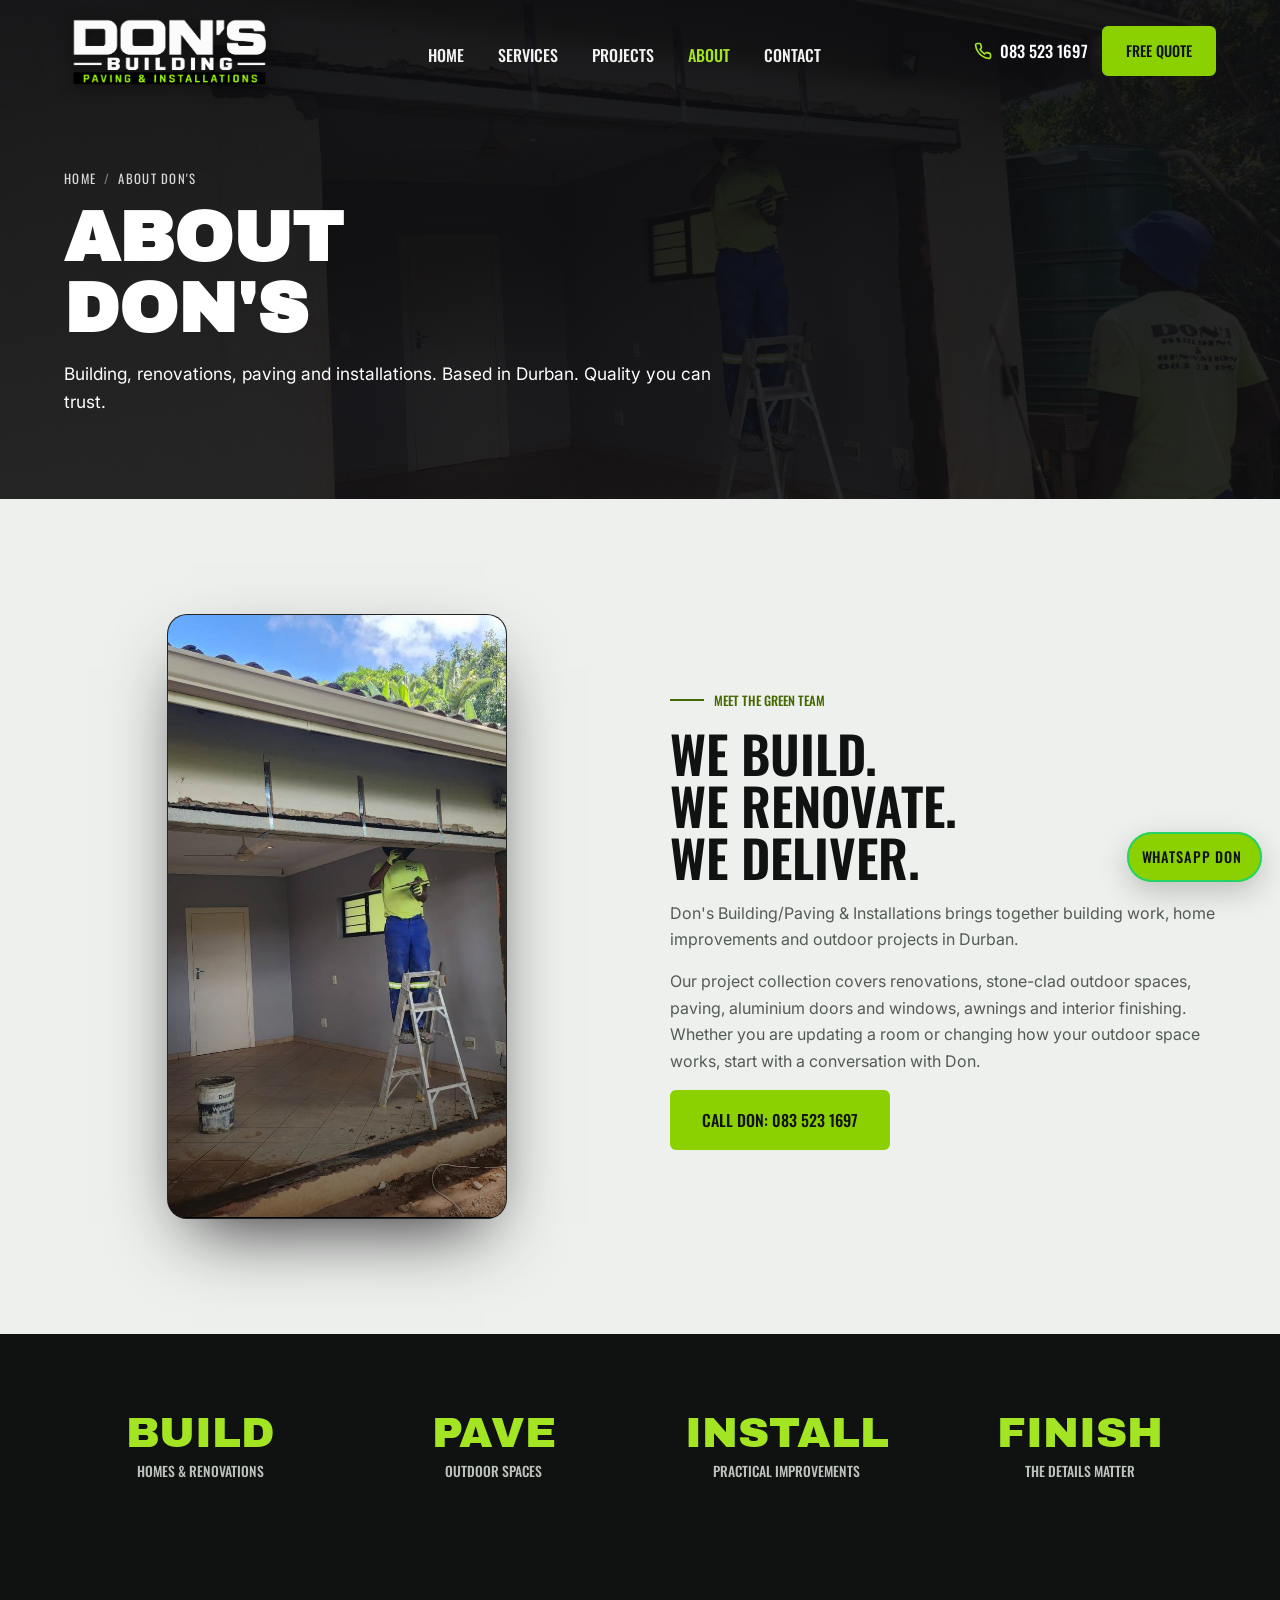
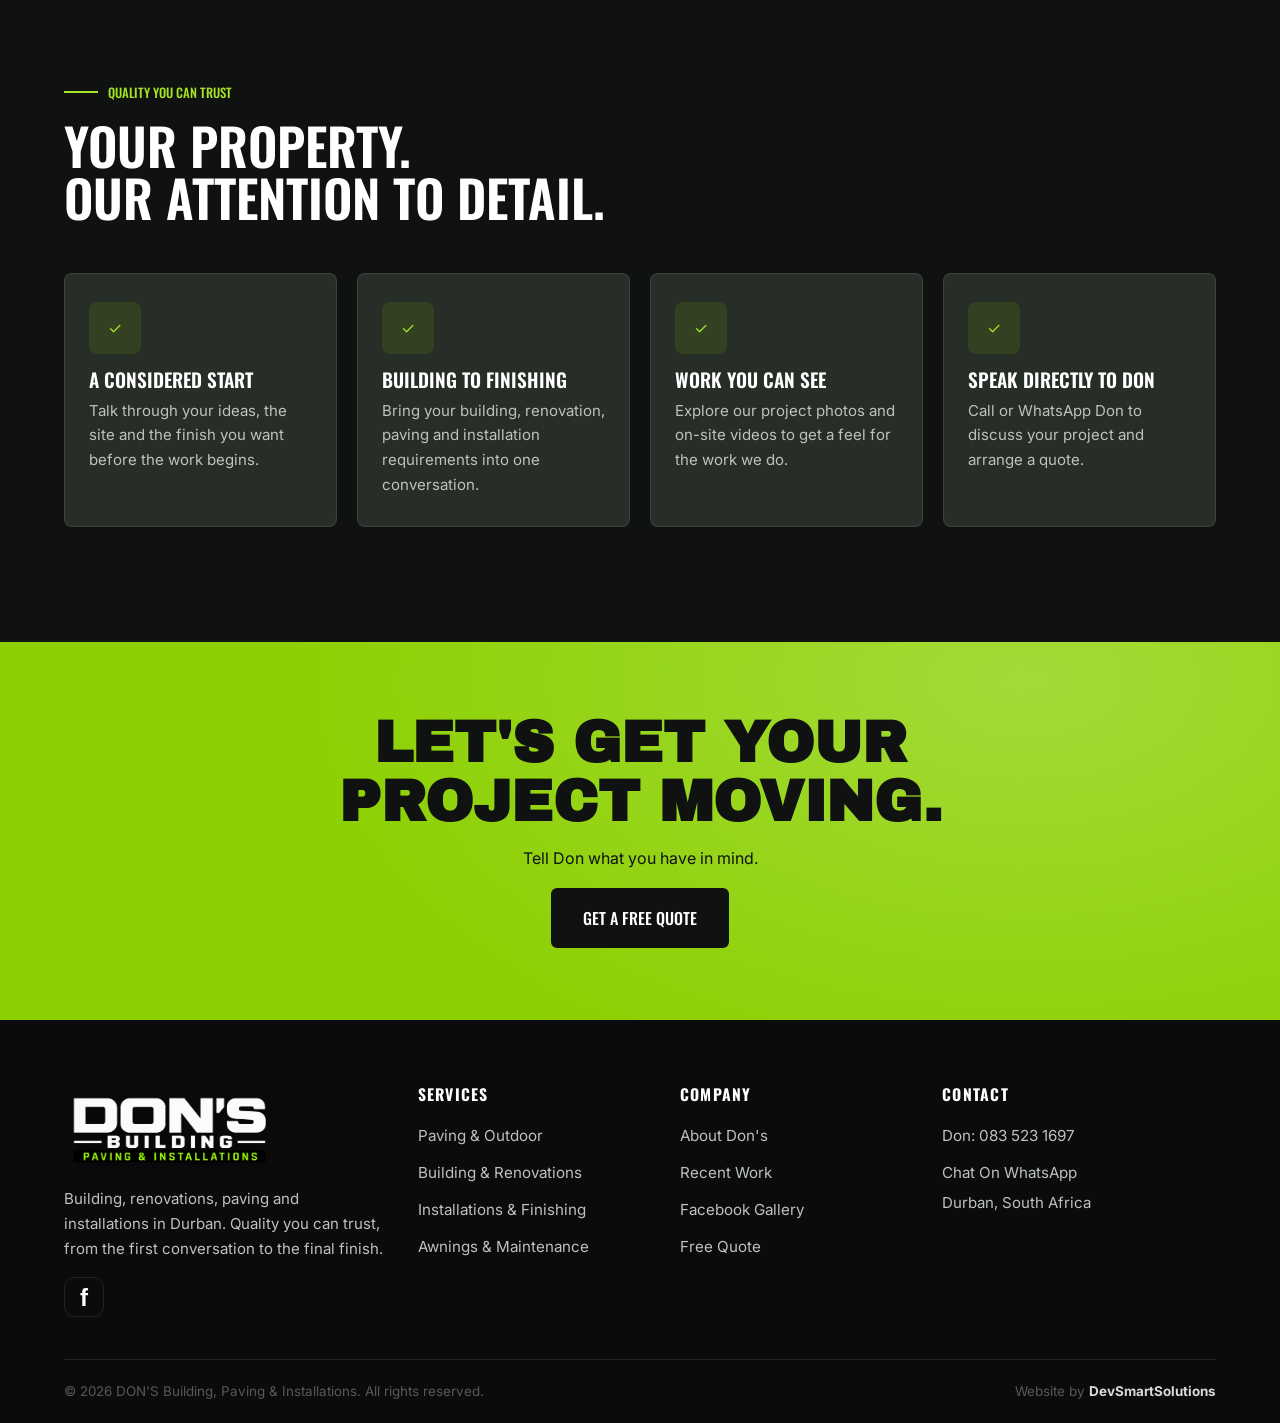
==== about.html @ 927a1d18 "Create Don's Building Paving and Installations demo" ====
<!DOCTYPE html>
<html lang="en">
<head>
<meta charset="UTF-8">
<meta name="viewport" content="width=device-width, initial-scale=1.0">
<title>About Don's | Building, Paving &amp; Installations</title>
<meta name="description" content="Don's Building, Paving and Installations in Durban. Building, renovations, paving, aluminium doors and windows, tiling and outdoor projects. Call Don on 083 523 1697.">
<meta property="og:title" content="DON'S Building, Paving &amp; Installations | Durban, KwaZulu-Natal">
<meta property="og:description" content="Building, renovations, paving and installations. Quality you can trust. Durban, South Africa.">
<meta property="og:type" content="website">
<meta property="og:image" content="images/poster-hero-paving.jpg">
<meta name="theme-color" content="#111114">
<link rel="icon" href="images/dons-favicon.svg">
<link rel="preconnect" href="https://fonts.googleapis.com">
<link rel="preconnect" href="https://fonts.gstatic.com" crossorigin>
<link href="https://fonts.googleapis.com/css2?family=Archivo+Black&family=Oswald:wght@400;500;600&family=Inter:wght@400;500;600&display=swap" rel="stylesheet">
<link rel="stylesheet" href="css/styles.css?v=1">
<link rel="stylesheet" href="css/dons.css?v=1">
</head>
<body>

<!-- ============ HEADER ============ -->
<header class="site-header">
  <div class="container bar">
    <a href="index.html" class="brand" aria-label="DON'S Building, Paving &amp; Installations — Home">
      <img class="brand-logo" src="images/dons-logo-light.png" alt="DON'S Building, Paving &amp; Installations — Quality You Can Trust">
    </a>
    <nav class="nav">
      <a href="index.html">Home</a>
      <a href="services.html">Services</a>
      <a href="projects.html">Projects</a>
      <a href="about.html" class="active" aria-current="page">About</a>
      <a href="contact.html">Contact</a>
    </nav>
    <div class="header-cta">
      <a class="header-phone" href="tel:+27835231697">
        <svg width="18" height="18" viewBox="0 0 24 24" fill="none" stroke="currentColor" stroke-width="2.2"><path d="M22 16.9v3a2 2 0 0 1-2.2 2 19.8 19.8 0 0 1-8.6-3.1 19.5 19.5 0 0 1-6-6 19.8 19.8 0 0 1-3.1-8.7A2 2 0 0 1 4.1 2h3a2 2 0 0 1 2 1.7c.1 1 .4 1.9.7 2.8a2 2 0 0 1-.5 2.1L8.1 9.9a16 16 0 0 0 6 6l1.3-1.2a2 2 0 0 1 2.1-.5c.9.3 1.8.6 2.8.7a2 2 0 0 1 1.7 2z"/></svg>
        083 523 1697
      </a>
      <a class="btn sm" href="contact.html">Free Quote</a>
      <button class="burger" aria-label="Open menu"><span></span><span></span><span></span></button>
    </div>
  </div>
</header>

<div class="drawer">
  <button class="close" aria-label="Close menu">&times;</button>
  <a href="index.html">Home</a>
  <a href="services.html">Services</a>
  <a href="projects.html">Projects</a>
  <a href="about.html" class="active" aria-current="page">About</a>
  <a href="contact.html">Contact</a>
  <a class="btn" href="tel:+27835231697" style="margin-top:22px">Call 083 523 1697</a>
</div>

<main><section class="page-hero"><img src="images/project-team.jpg" alt="Don's project"><div class="scrim"></div><div class="container"><div class="crumbs"><a href="index.html">Home</a><span class="sep">/</span>About Don's</div><h1>About<br>Don's</h1><p style="max-width:62ch;margin-top:16px;font-size:1.08rem">Building, renovations, paving and installations. Based in Durban. Quality you can trust.</p></div></section><section class="pad on-stone"><div class="container split"><div class="reveal media-v"><div class="vcard"><video preload="none" muted loop playsinline poster="images/project-team.jpg"><source src="videos/dons-renovation.mp4" type="video/mp4"></video></div></div><div class="prose reveal"><span class="eyebrow">Meet the green team</span><h2 class="section-title">We build.<br>We renovate.<br>We deliver.</h2><p>Don's Building/Paving &amp; Installations brings together building work, home improvements and outdoor projects in Durban.</p><p>Our project collection covers renovations, stone-clad outdoor spaces, paving, aluminium doors and windows, awnings and interior finishing. Whether you are updating a room or changing how your outdoor space works, start with a conversation with Don.</p><a class="btn" href="tel:+27835231697">Call Don: 083 523 1697</a></div></div></section><section class="pad-s on-dark"><div class="container"><div class="stats"><div class="stat reveal"><div class="n">BUILD</div><div class="l">Homes &amp; Renovations</div></div><div class="stat reveal"><div class="n">PAVE</div><div class="l">Outdoor Spaces</div></div><div class="stat reveal"><div class="n">INSTALL</div><div class="l">Practical Improvements</div></div><div class="stat reveal"><div class="n">FINISH</div><div class="l">The Details Matter</div></div></div></div></section><section class="pad on-dark"><div class="container"><div class="section-head reveal"><span class="eyebrow">Quality you can trust</span><h2 class="section-title">Your property.<br>Our attention to detail.</h2></div><div class="feat-grid"><div class="feat reveal"><div class="ic">&check;</div><h3>A considered start</h3><p>Talk through your ideas, the site and the finish you want before the work begins.</p></div><div class="feat reveal"><div class="ic">&check;</div><h3>Building to finishing</h3><p>Bring your building, renovation, paving and installation requirements into one conversation.</p></div><div class="feat reveal"><div class="ic">&check;</div><h3>Work you can see</h3><p>Explore our project photos and on-site videos to get a feel for the work we do.</p></div><div class="feat reveal"><div class="ic">&check;</div><h3>Speak directly to Don</h3><p>Call or WhatsApp Don to discuss your project and arrange a quote.</p></div></div></div></section><section class="cta-band"><div class="container"><h2>Let's get your<br>project moving.</h2><p>Tell Don what you have in mind.</p><a class="btn dark" href="contact.html">Get a Free Quote</a></div></section></main><footer class="site-footer"><div class="container"><div class="foot-grid"><div class="foot-col"><a href="index.html" class="brand"><img class="brand-logo" src="images/dons-logo-light.png" alt="DON'S Building, Paving &amp; Installations"></a><p>Building, renovations, paving and installations in Durban. Quality you can trust, from the first conversation to the final finish.</p><div class="socials"><a href="https://www.facebook.com/DONSBUILDING" target="_blank" rel="noopener" aria-label="Don's on Facebook">f</a></div></div><div class="foot-col"><h4>Services</h4><a href="services.html#paving">Paving &amp; Outdoor</a><a href="services.html#building">Building &amp; Renovations</a><a href="services.html#installations">Installations &amp; Finishing</a><a href="services.html#outdoor">Awnings &amp; Maintenance</a></div><div class="foot-col"><h4>Company</h4><a href="about.html">About Don's</a><a href="projects.html">Recent Work</a><a href="https://www.facebook.com/DONSBUILDING/photos" target="_blank" rel="noopener">Facebook Gallery</a><a href="contact.html">Free Quote</a></div><div class="foot-col foot-contact"><h4>Contact</h4><a href="tel:+27835231697">Don: 083 523 1697</a><a href="https://wa.me/27835231697" target="_blank" rel="noopener">Chat On WhatsApp</a><p>Durban, South Africa</p></div></div><div class="foot-bottom"><span>&copy; <span id="year">2026</span> DON'S Building, Paving &amp; Installations. All rights reserved.</span><span class="demo">Website by <b>DevSmartSolutions</b></span></div></div></footer><div class="lightbox"><button class="x" aria-label="Close">&times;</button><button class="nav-b prev" aria-label="Previous">&lsaquo;</button><img src="" alt="Don's project preview"><button class="nav-b next" aria-label="Next">&rsaquo;</button></div><a class="wa-float" href="https://wa.me/27835231697?text=Hi%20Don%2C%20I%27d%20like%20a%20quote%20for%20my%20project." target="_blank" rel="noopener" aria-label="Chat with Don on WhatsApp"><span class="lbl">WhatsApp Don</span></a><script src="js/main.js?v=1"></script><script src="js/carousel.js?v=1"></script></body></html>
---- css/styles.css ----
/* ===========================================================
   Don's Building, Paving & Installations — Demo Site
   Brand: Don's lime + ink black + concrete-grey neutrals
   Built by SiteRabbits / DevSmartSolutions (demo)
   =========================================================== */

:root{
  --ink:#111114;
  --ink-2:#191920;
  --ink-3:#22222b;
  --red:#E3A129;
  --red-2:#B97C12;
  --red-glow:rgba(227,161,41,.42);
  --stone:#c9c6c0;        /* warm stone */
  --stone-2:#ecebe7;      /* light stone surface */
  --sand:#f7f6f3;         /* off-white canvas */
  --white:#fff;
  --muted:#9c9aa2;
  --muted-d:#6c6a72;
  --line:rgba(255,255,255,.10);
  --line-d:rgba(17,17,20,.12);
  --radius:14px;
  --radius-s:10px;
  --shadow:0 22px 48px -20px rgba(0,0,0,.55);
  --shadow-red:0 16px 40px -16px var(--red-glow);
  --maxw:1200px;
  --ease:cubic-bezier(.22,.61,.36,1);
  --head:"Oswald",system-ui,sans-serif;
  --display:"Archivo Black",Impact,system-ui,sans-serif;
  --body:"Inter",system-ui,-apple-system,sans-serif;
}

*{box-sizing:border-box}
/* scroll-behavior:smooth removed: it aborts on-load #hash jumps while the page reflows */
body{
  margin:0;font-family:var(--body);color:var(--ink);background:var(--sand);
  line-height:1.65;-webkit-font-smoothing:antialiased;overflow-x:hidden;
}
img{max-width:100%;display:block}
a{color:inherit;text-decoration:none}
h1,h2,h3,h4{margin:0;line-height:1.05;font-weight:800}
p{margin:0 0 1rem}
.container{width:100%;max-width:var(--maxw);margin:0 auto;padding:0 24px}
section{position:relative}

/* ---------- Reusable ---------- */
.eyebrow{
  display:inline-flex;align-items:center;gap:10px;font-family:var(--head);
  text-transform:uppercase;letter-spacing:.22em;font-weight:500;font-size:.8rem;
  color:var(--red);margin-bottom:16px;
}
.eyebrow::before{content:"";width:34px;height:2px;background:var(--red)}
.eyebrow.center{justify-content:center}
.eyebrow.light{color:#fff}
.eyebrow.light::before{background:#fff}
.section-title{
  font-family:var(--head);font-weight:600;text-transform:uppercase;letter-spacing:.005em;
  font-size:clamp(2rem,4.4vw,3.2rem);line-height:1.02;
}
.lead{font-size:1.08rem;color:var(--muted-d)}
.on-dark .lead,.on-ink2 .lead{color:var(--muted)}
.center{text-align:center}
.reveal{opacity:0;transform:translateY(26px);transition:opacity .7s var(--ease),transform .7s var(--ease)}
.reveal.in{opacity:1;transform:none}

.btn{
  --bg:var(--red);--fg:var(--on-amber);
  display:inline-flex;align-items:center;justify-content:center;gap:.6em;cursor:pointer;
  font-family:var(--head);text-transform:uppercase;letter-spacing:.08em;font-weight:500;
  font-size:1rem;padding:15px 30px;border-radius:50px;border:2px solid var(--bg);
  background:var(--bg);color:var(--fg);transition:.28s var(--ease);white-space:nowrap;
}
.btn:hover{transform:translateY(-3px);box-shadow:var(--shadow-red);background:var(--red-2);border-color:var(--red-2)}
.btn.ghost{background:transparent;color:#fff;border-color:rgba(255,255,255,.5)}
.btn.ghost:hover{background:#fff;color:var(--ink);border-color:#fff;box-shadow:var(--shadow)}
.btn.dark{background:var(--ink);border-color:var(--ink);color:#fff}
.btn.dark:hover{background:#000;border-color:#000}
.btn.sm{padding:11px 22px;font-size:.9rem}

/* ---------- Header ---------- */
.site-header{position:fixed;top:0;left:0;right:0;z-index:120;transition:.35s var(--ease)}
.site-header .bar{
  display:flex;align-items:center;justify-content:space-between;gap:20px;
  padding:14px 0;border-bottom:1px solid transparent;transition:.35s var(--ease);
}
.site-header.scrolled{background:rgba(17,17,20,.94);backdrop-filter:blur(12px);-webkit-backdrop-filter:blur(12px)}
.site-header.scrolled .bar{padding:8px 0;border-bottom-color:var(--line)}
.brand{display:flex;align-items:center;gap:12px;color:#fff}
.brand .wm{display:none}

.nav{display:flex;align-items:center;gap:2px}
.nav a{
  font-family:var(--head);text-transform:uppercase;letter-spacing:.05em;font-weight:500;
  font-size:.95rem;color:#f2f2f2;padding:8px 12px;border-radius:8px;position:relative;transition:.2s;
}
.nav a:hover{color:#fff}
.nav a.active{color:var(--red)}
.nav a::after{content:"";position:absolute;left:12px;right:12px;bottom:2px;height:2px;background:var(--red);transform:scaleX(0);transform-origin:left;transition:transform .25s var(--ease)}
.nav a:hover::after{transform:scaleX(1)}
.header-cta{display:flex;align-items:center;gap:14px}
.header-phone{display:flex;align-items:center;gap:8px;color:#fff;font-family:var(--head);font-weight:500;font-size:1.02rem;letter-spacing:.02em}
.header-phone svg{color:var(--red)}
.burger{display:none;background:none;border:0;cursor:pointer;width:44px;height:44px;color:#fff}
.burger span{display:block;width:26px;height:2px;background:#fff;margin:5px auto;transition:.3s}

/* mobile drawer */
.drawer{position:fixed;inset:0;z-index:130;background:rgba(14,14,17,.98);backdrop-filter:blur(8px);-webkit-backdrop-filter:blur(8px);
  display:flex;flex-direction:column;padding:86px 30px 40px;transform:translateX(100%);transition:transform .4s var(--ease);visibility:hidden;overflow-y:auto}
.drawer.open{transform:none;visibility:visible}
.drawer a{font-family:var(--head);text-transform:uppercase;letter-spacing:.04em;font-weight:500;font-size:1.35rem;color:#fff;padding:13px 0;border-bottom:1px solid var(--line)}
.drawer a.active{color:var(--red)}
.drawer .close{position:absolute;top:22px;right:24px;background:none;border:0;color:#fff;font-size:2rem;cursor:pointer;line-height:1}

/* ---------- Hero (full-bleed video, centred logo) ---------- */
.hero{
  position:relative;background:#0e0e11;color:#fff;overflow:hidden;
  height:100svh;min-height:560px;
  display:flex;align-items:center;justify-content:center;text-align:center;
}
.hero .hero-bg{position:absolute;top:0;left:0;right:0;bottom:0;z-index:0}
.hero .hero-bg video,.hero .hero-bg img{width:100%;height:100%;object-fit:cover;display:block}
.hero .scrim{
  position:absolute;top:0;left:0;right:0;bottom:0;z-index:1;
  background:
    linear-gradient(180deg,rgba(10,10,13,.72) 0%,rgba(10,10,13,.46) 34%,rgba(10,10,13,.62) 72%,rgba(10,10,13,.90) 100%),
    radial-gradient(78% 58% at 50% 46%,rgba(0,0,0,.18),rgba(0,0,0,.62));
}
.hero .container{position:relative;z-index:2;padding-top:96px;padding-bottom:104px}
.hero-inner{max-width:900px;margin:0 auto;display:flex;flex-direction:column;align-items:center}

.hero-logo{
  width:min(430px,74vw);height:auto;margin-bottom:26px;
  filter:drop-shadow(0 10px 34px rgba(0,0,0,.75));
}
.hero-tag{
  font-family:var(--head);font-weight:500;text-transform:uppercase;letter-spacing:.16em;
  font-size:clamp(.82rem,1.5vw,1rem);color:#f0eeec;margin:0 0 10px;
  text-shadow:0 2px 16px rgba(0,0,0,.7);
}
.hero-tag .dot{color:var(--red);margin:0 .5em}
.hero-sub{
  max-width:44ch;font-size:clamp(1rem,1.7vw,1.16rem);color:#e2e0de;margin:0 auto 30px;
  text-shadow:0 2px 18px rgba(0,0,0,.75);
}
.hero .cta-row{display:flex;flex-wrap:wrap;gap:14px;justify-content:center}
.hero .cta-row .btn{min-width:210px}

/* scroll cue — pinned just above the fold */
.scroll-cue{
  position:absolute;left:50%;transform:translateX(-50%);bottom:26px;z-index:3;
  display:flex;flex-direction:column;align-items:center;gap:9px;color:#fff;
  font-family:var(--head);text-transform:uppercase;letter-spacing:.26em;font-size:.68rem;
  opacity:.9;transition:.25s var(--ease);
}
.scroll-cue:hover{opacity:1;color:var(--red)}
.scroll-cue .line{display:block;width:1px;height:38px;background:linear-gradient(#fff,rgba(255,255,255,0));animation:drop 1.9s infinite}
@keyframes drop{
  0%{transform:scaleY(0);transform-origin:top}
  48%{transform:scaleY(1);transform-origin:top}
  52%{transform:scaleY(1);transform-origin:bottom}
  100%{transform:scaleY(0);transform-origin:bottom}
}

/* visually-hidden h1 for SEO */
.vh{position:absolute;width:1px;height:1px;padding:0;margin:-1px;overflow:hidden;clip:rect(0 0 0 0);white-space:nowrap;border:0}

/* vertical video card (used on interior pages) */
.vcard{position:relative;border-radius:20px;overflow:hidden;aspect-ratio:9/16;background:#000;
  box-shadow:0 30px 70px -24px rgba(0,0,0,.85);border:1px solid rgba(255,255,255,.14)}
.vcard video{width:100%;height:100%;object-fit:cover}
.vcard::after{content:"";position:absolute;top:0;left:0;right:0;bottom:0;background:linear-gradient(180deg,transparent 60%,rgba(0,0,0,.45));pointer-events:none}

/* ---------- Marquee ---------- */
.strip{background:var(--red);color:var(--on-amber);overflow:hidden;border-top:3px solid #000;border-bottom:3px solid #000}
.strip .track{display:flex;gap:46px;padding:13px 0;white-space:nowrap;animation:scrollx 28s linear infinite;
  font-family:var(--head);text-transform:uppercase;letter-spacing:.13em;font-weight:500;font-size:.98rem}
.strip .track span{display:inline-flex;align-items:center;gap:14px}
.strip .track span::before{content:"◆";font-size:.62rem;opacity:.75}
@keyframes scrollx{to{transform:translateX(-50%)}}

/* ---------- Sections ---------- */
.pad{padding:clamp(64px,9vw,116px) 0}
.pad-s{padding:clamp(48px,6vw,78px) 0}
.on-dark{background:var(--ink);color:#fff}
.on-dark .section-title,.on-dark h3{color:#fff}
.on-ink2{background:var(--ink-2);color:#fff}
.on-stone{background:var(--stone-2)}
.section-head{max-width:730px;margin-bottom:50px}
.section-head.center{margin-left:auto;margin-right:auto}
.section-head .lead,.section-head p{margin-top:16px}
.prose .section-title + p{margin-top:16px}

/* Services */
.svc-grid{display:grid;grid-template-columns:repeat(4,1fr);gap:20px}
.svc-card{position:relative;border-radius:var(--radius);overflow:hidden;min-height:430px;display:flex;align-items:flex-end;color:#fff;isolation:isolate;box-shadow:var(--shadow)}
.svc-card video,.svc-card img{position:absolute;inset:0;width:100%;height:100%;object-fit:cover;z-index:-2;transition:transform .8s var(--ease)}
.svc-card::after{content:"";position:absolute;inset:0;z-index:-1;background:linear-gradient(180deg,rgba(8,8,10,.10) 0%,rgba(8,8,10,.58) 52%,rgba(8,8,10,.95) 100%)}
.svc-card:hover video,.svc-card:hover img{transform:scale(1.06)}
.svc-card .body{padding:26px}
.svc-card .num{font-family:var(--display);font-size:2.1rem;color:var(--red);line-height:1;opacity:.95}
.svc-card h3{font-family:var(--head);font-weight:600;text-transform:uppercase;letter-spacing:.01em;font-size:1.42rem;margin:6px 0 8px}
.svc-card p{color:#dcdcdd;font-size:.95rem;margin:0 0 14px}
.svc-card .more{font-family:var(--head);text-transform:uppercase;letter-spacing:.08em;font-weight:500;color:#fff;
  display:inline-flex;align-items:center;gap:8px;font-size:.86rem;border-bottom:2px solid var(--red);padding-bottom:3px}
.svc-card .more svg{transition:transform .25s var(--ease)}
.svc-card:hover .more svg{transform:translateX(5px)}

/* Stats */
.stats{display:grid;grid-template-columns:repeat(4,1fr);gap:20px;text-align:center}
.stat .n{font-family:var(--display);font-size:clamp(2.2rem,4.6vw,3.3rem);color:var(--red);line-height:1}
.stat .l{font-family:var(--head);text-transform:uppercase;letter-spacing:.1em;font-weight:500;color:var(--muted);font-size:.86rem;margin-top:6px}

/* Showcase split — landscape video, kept short so it never upscales */
.showcase{display:grid;grid-template-columns:1fr 1fr;align-items:stretch}
.showcase .vwrap{position:relative;overflow:hidden;background:#000;width:100%;height:100%;min-height:390px}
.showcase .vwrap video{position:absolute;top:0;left:0;width:100%;height:100%;object-fit:cover;display:block}
.showcase .txt{padding:clamp(34px,4.6vw,62px);display:flex;flex-direction:column;justify-content:center}
.showcase .txt .section-title{font-size:clamp(1.8rem,3.4vw,2.6rem)}
.showcase .txt .lead{font-size:1.02rem}
.play-badge{position:absolute;top:50%;left:50%;transform:translate(-50%,-50%);z-index:3;width:74px;height:74px;border-radius:50%;
  background:rgba(46,139,28,.92);display:flex;align-items:center;justify-content:center;pointer-events:none;animation:pulse 2.4s infinite}
@keyframes pulse{0%{box-shadow:0 0 0 0 var(--red-glow)}70%{box-shadow:0 0 0 26px rgba(227,161,41,0)}100%{box-shadow:0 0 0 0 rgba(227,161,41,0)}}

/* Features */
.feat-grid{display:grid;grid-template-columns:repeat(4,1fr);gap:20px}
.feat{background:var(--ink-3);border:1px solid var(--line);border-radius:var(--radius);padding:28px 24px;transition:.3s var(--ease)}
.feat:hover{transform:translateY(-6px);border-color:var(--red);box-shadow:var(--shadow-red)}
.feat .ic{width:52px;height:52px;border-radius:12px;background:rgba(227,161,41,.16);display:flex;align-items:center;justify-content:center;color:var(--red);margin-bottom:16px}
.feat h3{font-family:var(--head);font-weight:600;text-transform:uppercase;font-size:1.2rem;margin-bottom:8px}
.feat p{color:var(--muted);font-size:.94rem;margin:0}

/* Gallery */
.gallery{display:grid;grid-template-columns:repeat(4,1fr);grid-auto-rows:210px;gap:14px}
.gallery figure{margin:0;position:relative;overflow:hidden;border-radius:var(--radius-s);cursor:pointer;background:#111}
.gallery img{width:100%;height:100%;object-fit:cover;transition:transform .7s var(--ease)}
.gallery figure::after{content:"";position:absolute;inset:0;background:linear-gradient(180deg,transparent 52%,rgba(0,0,0,.68));opacity:0;transition:.3s}
.gallery figcaption{position:absolute;left:15px;bottom:13px;z-index:2;color:#fff;font-family:var(--head);text-transform:uppercase;letter-spacing:.06em;font-weight:500;font-size:.92rem;opacity:0;transform:translateY(8px);transition:.3s}
.gallery figure:hover img{transform:scale(1.08)}
.gallery figure:hover::after,.gallery figure:hover figcaption{opacity:1;transform:none}
.gallery .tall{grid-row:span 2}
.gallery .wide{grid-column:span 2}

/* Testimonials */
.tst-grid{display:grid;grid-template-columns:repeat(3,1fr);gap:20px}
.tst{background:#fff;border:1px solid var(--line-d);border-radius:var(--radius);padding:28px;box-shadow:0 14px 30px -24px rgba(0,0,0,.45)}
.on-dark .tst{background:var(--ink-3);border-color:var(--line);color:#fff}
.tst .stars{color:#f5a623;letter-spacing:2px;margin-bottom:12px;font-size:1.02rem}
.tst p{font-size:.99rem;font-style:italic;color:var(--ink)}
.on-dark .tst p{color:#e8e8e9}
.tst .who{display:flex;align-items:center;gap:12px;margin-top:16px}
.tst .av{width:42px;height:42px;border-radius:50%;background:var(--red);color:var(--on-amber);display:flex;align-items:center;justify-content:center;font-family:var(--head);font-weight:600;font-size:1.05rem;flex:0 0 auto}
.tst .who b{font-family:var(--head);letter-spacing:.02em;font-size:1.02rem}
.tst .who span{display:block;font-size:.8rem;color:var(--muted-d)}
.on-dark .tst .who span{color:var(--muted)}

/* Reels */
.reels{display:grid;grid-template-columns:repeat(3,1fr);gap:20px}
.reel{position:relative;border-radius:var(--radius);overflow:hidden;aspect-ratio:9/16;background:#111;box-shadow:var(--shadow)}
.reel video{width:100%;height:100%;object-fit:cover}
.reel .tag{position:absolute;top:13px;left:13px;z-index:2;background:rgba(0,0,0,.58);border:1px solid var(--line);color:#fff;
  font-family:var(--head);text-transform:uppercase;letter-spacing:.07em;font-size:.7rem;padding:5px 12px;border-radius:50px}
.reel .sound{position:absolute;bottom:13px;right:13px;z-index:2;width:38px;height:38px;border-radius:50%;background:rgba(0,0,0,.58);
  border:1px solid var(--line);color:#fff;display:flex;align-items:center;justify-content:center;cursor:pointer}

/* FAQ */
.faq{max-width:840px;margin:0 auto}
.faq details{border-bottom:1px solid var(--line-d);padding:5px 0}
.on-dark .faq details{border-color:var(--line)}
.faq summary{list-style:none;cursor:pointer;display:flex;justify-content:space-between;align-items:center;gap:20px;
  padding:19px 4px;font-family:var(--head);text-transform:uppercase;letter-spacing:.01em;font-weight:500;font-size:1.14rem}
.faq summary::-webkit-details-marker{display:none}
.faq summary .pm{flex:0 0 auto;width:29px;height:29px;border-radius:50%;border:2px solid var(--red);color:var(--red);
  display:flex;align-items:center;justify-content:center;transition:.3s;font-size:1.15rem}
.faq details[open] summary .pm{background:var(--red);color:var(--on-amber);transform:rotate(45deg)}
.faq .ans{padding:0 4px 21px;color:var(--muted-d);max-width:72ch}
.on-dark .faq .ans{color:var(--muted)}

/* CTA band */
.cta-band{background:linear-gradient(120deg,var(--red) 0%,#D9942040 60%,var(--red) 100%),var(--red);color:var(--on-amber);text-align:center;overflow:hidden}
.cta-band::before{content:"";position:absolute;inset:0;background:radial-gradient(60% 120% at 80% 10%,rgba(255,255,255,.14),transparent)}
.cta-band .container{position:relative}
.cta-band h2{font-family:var(--display);text-transform:uppercase;font-size:clamp(1.9rem,4.6vw,3.1rem);line-height:1.02;margin-bottom:14px}
.cta-band .phone-lg{font-family:var(--head);font-weight:600;font-size:1.75rem;letter-spacing:.02em;display:inline-flex;align-items:center;gap:12px;margin-top:8px}

/* Contact */
.contact-grid{display:grid;grid-template-columns:1fr 1.08fr;gap:46px;align-items:start}
.info-list{display:flex;flex-direction:column;gap:20px;margin:24px 0 0}
.info-list .row{display:flex;gap:15px;align-items:flex-start}
.info-list .ic{flex:0 0 auto;width:46px;height:46px;border-radius:12px;background:rgba(227,161,41,.16);display:flex;align-items:center;justify-content:center;color:var(--red)}
.info-list b{font-family:var(--head);text-transform:uppercase;letter-spacing:.05em;font-size:.97rem;display:block;margin-bottom:2px}
.info-list a,.info-list span{color:var(--muted-d)}
.on-dark .info-list a,.on-dark .info-list span{color:var(--muted)}
.form{background:#fff;border-radius:var(--radius);padding:32px;box-shadow:var(--shadow);border:1px solid var(--line-d)}
.on-dark .form{background:var(--ink-3);border-color:var(--line)}
.form .fld{margin-bottom:15px}
.form label{font-family:var(--head);text-transform:uppercase;letter-spacing:.06em;font-weight:500;font-size:.8rem;color:var(--muted-d);display:block;margin-bottom:6px}
.on-dark .form label{color:var(--stone)}
.form input,.form select,.form textarea{width:100%;padding:13px 15px;border:1.5px solid #dcdcdf;border-radius:10px;font-family:var(--body);font-size:1rem;background:#fafafa;transition:.2s}
.on-dark .form input,.on-dark .form select,.on-dark .form textarea{background:#2a2a33;border-color:#3a3a44;color:#fff}
.form input:focus,.form select:focus,.form textarea:focus{outline:none;border-color:var(--red);background:#fff;box-shadow:0 0 0 4px rgba(227,161,41,.14)}
.on-dark .form input:focus,.on-dark .form select:focus,.on-dark .form textarea:focus{background:#24242c}
.form textarea{resize:vertical;min-height:118px}
.form .two{display:grid;grid-template-columns:1fr 1fr;gap:15px}
.form .note{font-size:.8rem;color:var(--muted-d);margin:4px 0 0}
.form .ok{display:none;background:rgba(30,160,80,.12);border:1px solid rgba(30,160,80,.4);color:#1a8347;border-radius:10px;padding:14px;margin-top:6px;font-weight:600}

/* Area tags */
.area-tags{display:flex;flex-wrap:wrap;gap:9px;margin-top:20px}
.area-tags span{font-family:var(--head);text-transform:uppercase;letter-spacing:.05em;font-weight:500;font-size:.83rem;
  background:rgba(255,255,255,.06);border:1px solid var(--line);padding:8px 15px;border-radius:50px;color:#fff}
.on-stone .area-tags span,.light-tags .area-tags span{background:#fff;border-color:var(--line-d);color:var(--ink)}

/* Page hero */
.page-hero{position:relative;color:#fff;padding:168px 0 66px;overflow:hidden;background:#111}
.page-hero img{position:absolute;inset:0;width:100%;height:100%;object-fit:cover;z-index:0;opacity:.55}
.page-hero .scrim{position:absolute;inset:0;z-index:1;background:linear-gradient(180deg,rgba(12,12,15,.86),rgba(12,12,15,.74))}
.page-hero .container{position:relative;z-index:2}
.page-hero h1{font-family:var(--display);text-transform:uppercase;font-size:clamp(2.2rem,5.6vw,3.9rem);line-height:1}
.crumbs{font-family:var(--head);text-transform:uppercase;letter-spacing:.1em;font-size:.8rem;color:var(--stone);margin-bottom:14px}
.crumbs a:hover{color:var(--red)}
.crumbs .sep{opacity:.5;margin:0 8px}

/* Split content */
.split{display:grid;grid-template-columns:1fr 1fr;gap:clamp(30px,5vw,60px);align-items:center}
.split .media-v{max-width:340px;margin:0 auto;width:100%}
.split img{border-radius:var(--radius);box-shadow:var(--shadow);width:100%}
.checklist{list-style:none;padding:0;margin:20px 0 0;display:grid;gap:11px}
.checklist li{display:flex;gap:12px;align-items:flex-start;font-size:1.01rem}
.checklist svg{flex:0 0 auto;color:var(--red);margin-top:3px}
.prose h3{font-family:var(--head);font-weight:600;text-transform:uppercase;font-size:1.5rem;margin:24px 0 10px}
.prose p{color:var(--muted-d)}
.on-dark .prose p,.on-ink2 .prose p{color:var(--muted)}

/* Footer */
.site-footer{background:#0b0b0d;color:#cfcfd2;padding:66px 0 0}
.foot-grid{display:grid;grid-template-columns:1.4fr 1fr 1fr 1.2fr;gap:34px;padding-bottom:42px;border-bottom:1px solid var(--line)}
.site-footer .brand{margin-bottom:14px}
.site-footer .brand-logo{height:64px}
.site-footer p{color:var(--muted);font-size:.94rem}
.foot-col h4{font-family:var(--head);text-transform:uppercase;letter-spacing:.08em;font-size:.98rem;color:#fff;margin-bottom:14px}
.foot-col a{display:block;color:var(--muted);padding:6px 0;font-size:.95rem;transition:.2s}
.foot-col a:hover{color:var(--red);transform:translateX(3px)}
.foot-contact .row{display:flex;gap:10px;align-items:flex-start;margin-bottom:11px;font-size:.94rem;color:var(--muted)}
.foot-contact svg{color:var(--red);flex:0 0 auto;margin-top:2px}
.socials{display:flex;gap:10px;margin-top:15px}
.socials a{width:40px;height:40px;border-radius:10px;border:1px solid var(--line);display:flex;align-items:center;justify-content:center;color:#fff;transition:.25s}
.socials a:hover{background:var(--red);border-color:var(--red);transform:translateY(-3px)}
.foot-bottom{display:flex;justify-content:space-between;align-items:center;gap:16px;flex-wrap:wrap;padding:20px 0;font-size:.84rem;color:var(--muted-d)}
.foot-bottom .demo b{color:var(--stone)}

/* Lightbox */
.lightbox{position:fixed;inset:0;z-index:200;background:rgba(8,8,10,.95);display:none;align-items:center;justify-content:center;padding:30px}
.lightbox.open{display:flex}
.lightbox img{max-width:92vw;max-height:88vh;border-radius:10px;box-shadow:0 30px 80px -20px #000}
.lightbox .x{position:absolute;top:20px;right:26px;color:#fff;font-size:2.4rem;cursor:pointer;line-height:1;background:none;border:0}
.lightbox .nav-b{position:absolute;top:50%;transform:translateY(-50%);color:#fff;font-size:2.6rem;cursor:pointer;background:none;border:0;padding:16px;opacity:.8}
.lightbox .nav-b:hover{opacity:1;color:var(--red)}
.lightbox .prev{left:8px}.lightbox .next{right:8px}

/* WhatsApp float */
.wa-float{
  position:fixed;right:18px;bottom:18px;z-index:150;display:flex;align-items:center;gap:10px;
  background:#25D366;color:#fff;border-radius:50px;padding:13px 20px 13px 15px;
  box-shadow:0 14px 34px -10px rgba(37,211,102,.65);transition:.28s var(--ease);
  font-family:var(--head);text-transform:uppercase;letter-spacing:.06em;font-weight:500;font-size:.9rem;
}
.wa-float:hover{transform:translateY(-3px) scale(1.03);box-shadow:0 18px 40px -10px rgba(37,211,102,.8)}
.wa-float svg{flex:0 0 auto}
.wa-float .lbl{white-space:nowrap}
.wa-float::before{content:"";position:absolute;inset:0;border-radius:50px;border:2px solid #25D366;animation:waPulse 2.6s infinite;pointer-events:none}
@keyframes waPulse{0%{opacity:.7;transform:scale(1)}70%{opacity:0;transform:scale(1.18)}100%{opacity:0;transform:scale(1.18)}}

/* Demo ribbon */
.demo-ribbon{position:fixed;z-index:140;bottom:20px;left:16px;background:rgba(17,17,20,.9);backdrop-filter:blur(8px);-webkit-backdrop-filter:blur(8px);
  border:1px solid var(--line);color:#fff;font-family:var(--head);text-transform:uppercase;letter-spacing:.07em;font-size:.7rem;
  padding:8px 14px;border-radius:50px;display:flex;gap:8px;align-items:center}
.demo-ribbon b{color:var(--red)}
.demo-ribbon .dot{width:8px;height:8px;border-radius:50%;background:var(--red);animation:pulse 2.4s infinite}

/* ---------- Responsive ---------- */
@media(max-width:1080px){
  .svc-grid{grid-template-columns:repeat(2,1fr)}
  .feat-grid{grid-template-columns:repeat(2,1fr)}
}
@media(max-width:960px){
  .tst-grid,.reels{grid-template-columns:repeat(2,1fr)}
  .stats{grid-template-columns:repeat(2,1fr);gap:32px 20px}
  .showcase{grid-template-columns:1fr}
  .showcase .vwrap{min-height:0;height:auto;aspect-ratio:16/9}
  .showcase .vwrap video{position:absolute}
  .contact-grid,.split{grid-template-columns:1fr}
  .foot-grid{grid-template-columns:1fr 1fr;gap:28px}
  .gallery{grid-template-columns:repeat(2,1fr);grid-auto-rows:190px}
  .gallery .wide{grid-column:span 2}
}
@media(max-width:720px){
  .nav,.header-phone{display:none}
  .burger{display:block}  .hero .container{padding-top:84px;padding-bottom:112px}
  .hero-logo{width:min(320px,80vw);margin-bottom:20px}
  .hero .cta-row{flex-direction:column;width:100%;max-width:330px;margin:0 auto;gap:11px}
  .hero .cta-row .btn{width:100%;min-width:0}
  .scroll-cue{bottom:20px;font-size:.62rem}
  .scroll-cue .line{height:30px}
  .svc-grid,.tst-grid,.reels,.feat-grid{grid-template-columns:1fr}
  .form .two{grid-template-columns:1fr}
  .foot-grid{grid-template-columns:1fr}
  .gallery .tall{grid-row:span 1}
  .reel{max-width:340px;margin:0 auto}
  .wa-float .lbl{display:none}
  .wa-float{padding:15px;border-radius:50%}
  .demo-ribbon{font-size:.62rem;padding:7px 11px;bottom:22px}
}
@media(prefers-reduced-motion:reduce){*{animation:none!important;transition:none!important}.reveal{opacity:1;transform:none}}


/* ============ Green Brothers brand overrides ============ */
:root{ --brand-lt:#F5BE55; --brand-deep:#8C5D08; --brand-dk:#9A6A0E; --on-amber:#111114; }

/* accent that sits on dark surfaces needs the lighter green */
.on-dark .eyebrow,.on-ink2 .eyebrow,.eyebrow.light{color:var(--brand-lt)}
.on-dark .eyebrow::before,.on-ink2 .eyebrow::before,.eyebrow.light::before{background:var(--brand-lt)}
.stat .n{color:var(--brand-lt)}
.svc-card .num{color:var(--brand-lt)}
.svc-card .more{border-bottom-color:var(--brand-lt)}
.feat .ic{color:var(--brand-lt)}
.feat:hover{border-color:var(--brand-lt)}
.info-list .ic{color:var(--brand-lt)}
.nav a.active{color:var(--brand-lt)}
.nav a::after{background:var(--brand-lt)}
.drawer a.active{color:var(--brand-lt)}
.header-phone svg{color:var(--brand-lt)}
.hero-tag .dot{color:var(--brand-lt)}
.scroll-cue:hover{color:var(--brand-lt)}
.foot-col a:hover{color:var(--brand-lt)}
.foot-contact svg{color:var(--brand-lt)}
.crumbs a:hover{color:var(--brand-lt)}
.on-dark .checklist svg,.on-ink2 .checklist svg{color:var(--brand-lt)}

/* marquee: deeper green so white type stays legible */
.strip{background:var(--brand-deep);border-top-color:#0d2f07;border-bottom-color:#0d2f07}

/* CTA band supporting copy */
.cta-band .band-note{max-width:54ch;margin:0 auto 6px;color:#dcf1d3}

/* full service list band */
.svc-list{display:grid;grid-template-columns:repeat(3,1fr);gap:10px 34px;margin-top:14px}
.svc-list li{display:flex;gap:11px;align-items:flex-start;font-size:1rem;list-style:none}
.svc-list li svg{flex:0 0 auto;color:var(--red);margin-top:3px}
.svc-list-wrap{margin-top:52px;background:#fff;border:1px solid var(--line-d);border-radius:var(--radius);padding:clamp(26px,3.4vw,40px)}
.svc-list-wrap h3{font-family:var(--head);font-weight:600;text-transform:uppercase;letter-spacing:.02em;font-size:1.34rem;margin:0 0 4px}
.svc-list-wrap .sub{color:var(--muted-d);margin:0 0 22px;font-size:1rem}
@media(max-width:900px){.svc-list{grid-template-columns:repeat(2,1fr)}}
@media(max-width:560px){.svc-list{grid-template-columns:1fr}}

/* WhatsApp float stays WhatsApp green; other CTAs keep brand green */
.wa-float{background:#25D366 !important;border-color:#25D366 !important}

/* ---- header fit: 4 short nav labels, plenty of room ---- */
.nav a{white-space:nowrap;font-size:1rem;padding:8px 15px}
.nav a::after{left:15px;right:15px}
.nav{gap:4px}
.header-phone{white-space:nowrap}
@media(max-width:1180px){
  .nav a{font-size:.92rem;padding:8px 11px}
  .nav a::after{left:11px;right:11px}
  .header-cta{gap:11px}
  .header-phone{font-size:.95rem}
}

/* ---- Header logo: single source of truth (compact lockup needs real height to stay legible) ---- */
.brand-logo{height:72px;width:auto;transition:.35s var(--ease);filter:drop-shadow(0 2px 8px rgba(0,0,0,.45))}
.site-header.scrolled .brand-logo{height:58px}
.brand{gap:14px}
@media(max-width:1500px){
  .brand-logo{height:64px}
  .site-header.scrolled .brand-logo{height:52px}
}
@media(max-width:1180px){
  .brand-logo{height:60px}
  .site-header.scrolled .brand-logo{height:50px}
}
@media(max-width:1000px){
  .brand-logo{height:54px}
}
/* drawer takes over once the logo + nav + phone + button stop fitting comfortably */
@media(max-width:1000px){
  .nav{display:none}
  .header-phone{display:none}
  .burger{display:block}
}

/* Anchored sections must clear the fixed header.
   No scroll-behavior:smooth here — it aborts the on-load hash jump while the page reflows. */
[id]{scroll-margin-top:118px}
@media(max-width:1000px){[id]{scroll-margin-top:92px}}

/* quote-form confirmation: the WhatsApp fallback link must read as a link */
.ok a,.ok a.wa-send{color:inherit;text-decoration:underline;font-weight:700}

/* ---- .feat on light surfaces ----
   .feat is a dark-surface component (dark card, light text). On .on-stone the
   heading inherited dark ink onto a near-black card and the body text went muted
   grey — unreadable. This is its light-surface variant. */
.on-stone .feat{background:#fff;border-color:var(--line-d);box-shadow:0 16px 34px -26px rgba(0,0,0,.5)}
.on-stone .feat h3{color:var(--ink)}
.on-stone .feat p{color:var(--muted-d)}
.on-stone .feat .ic{background:rgba(227,161,41,.14);color:var(--red)}
.on-stone .feat:hover{border-color:var(--red);box-shadow:0 20px 40px -20px rgba(185,124,18,.42)}

/* 3-card variant: the base grid is 4 columns, which leaves a dead cell with 3 cards.
   Guarded above the 1080px breakpoint so the existing 2-col / 1-col rules still win. */
@media(min-width:1081px){
  .feat-grid.cols-3{grid-template-columns:repeat(3,1fr)}
}

/* ===========================================================
   KGM PAVING — brand overrides
   Amber is a LOW-contrast colour: it is a surface, never light text
   on white, and anything sitting ON amber is ink, never white.
   =========================================================== */

/* Accent text on LIGHT surfaces uses the deep amber, not the bright one */
.on-stone .eyebrow,section:not(.on-dark):not(.on-ink2):not(.cta-band) .eyebrow{color:var(--brand-dk)}
.on-stone .eyebrow::before,section:not(.on-dark):not(.on-ink2):not(.cta-band) .eyebrow::before{background:var(--brand-dk)}
.on-stone .faq summary .pm,.on-stone .checklist svg,.on-stone .svc-list li svg{color:var(--brand-dk)}
.on-stone .faq summary .pm{border-color:var(--brand-dk)}
.svc-list li svg{color:var(--brand-dk)}
.on-stone .feat .ic{background:rgba(227,161,41,.18);color:var(--brand-dk)}
.on-stone .feat:hover{border-color:var(--brand-dk)}

/* Anything sitting on the amber band is ink */
.cta-band .eyebrow.light,.cta-band .eyebrow.light::before{color:var(--on-amber)}
.cta-band .eyebrow.light::before{background:var(--on-amber)}
.cta-band .band-note{color:rgba(17,17,20,.78)}
.cta-band .phone-lg{color:var(--on-amber)}
.cta-band::before{background:radial-gradient(60% 120% at 80% 10%,rgba(255,255,255,.22),transparent)}
.socials a:hover{color:var(--on-amber)}
.demo-ribbon b{color:var(--brand-lt)}

/* Marquee: black ink on amber, mirroring the logo's own banner */
.strip .track span{color:var(--on-amber)}

/* ---------- Demo nav: pages that don't exist yet ---------- */
.nav a.soon,.drawer a.soon{position:relative;cursor:pointer}
.nav a.soon::before{
  content:"Soon";position:absolute;top:-3px;right:0;
  font-family:var(--head);font-size:.52rem;letter-spacing:.1em;text-transform:uppercase;
  color:var(--ink);background:var(--brand-lt);border-radius:20px;padding:1px 6px;line-height:1.5;
}
.drawer a.soon::after{
  content:"Soon";margin-left:10px;vertical-align:middle;
  font-family:var(--head);font-size:.6rem;letter-spacing:.1em;text-transform:uppercase;
  color:var(--ink);background:var(--brand-lt);border-radius:20px;padding:2px 9px;
}
.nav-note{
  display:block;text-align:center;font-family:var(--head);text-transform:uppercase;
  letter-spacing:.14em;font-size:.62rem;color:var(--muted);margin-top:22px;max-width:22ch;
}

/* Full-width gallery figure guard (some rows need a wide tile) */
.gallery figure figcaption{letter-spacing:.06em}

/* --- fixes after live QA --- */
/* Play badge was still the inherited green */
.play-badge{background:rgba(227,161,41,.94)}
.play-badge svg,.play-badge svg path{fill:var(--on-amber)}

/* "Soon" pills were floating in the header chrome instead of sitting on the label */
.nav a{padding-top:15px}
.nav a.soon::before{top:1px;right:7px;font-size:.5rem;padding:1px 6px;letter-spacing:.08em}

/* ---------- Secondary service tier ("we also handle") ---------- */
.also{margin-top:46px;border-top:1px solid var(--line-d);padding-top:30px}
.also > h3{font-family:var(--head);font-weight:600;text-transform:uppercase;letter-spacing:.08em;
  font-size:1.02rem;color:var(--muted-d);margin-bottom:20px}
.also-grid{display:grid;grid-template-columns:repeat(4,1fr);gap:14px}
.also-card{display:flex;flex-direction:column;gap:7px;padding:20px;border-radius:var(--radius-s);
  background:#fff;border:1px solid var(--line-d);transition:.25s var(--ease)}
.also-card svg{color:var(--brand-dk)}
.also-card b{font-family:var(--head);font-weight:600;text-transform:uppercase;letter-spacing:.03em;font-size:.98rem;color:var(--ink)}
.also-card span{font-size:.9rem;color:var(--muted-d);line-height:1.5}
.also-card:hover{transform:translateY(-4px);border-color:var(--brand-dk);box-shadow:0 18px 34px -22px rgba(185,124,18,.55)}
.on-dark .also,.on-ink2 .also{border-top-color:var(--line)}
.on-dark .also > h3,.on-ink2 .also > h3{color:var(--muted)}
.on-dark .also-card,.on-ink2 .also-card{background:var(--ink-3);border-color:var(--line)}
.on-dark .also-card b,.on-ink2 .also-card b{color:#fff}
.on-dark .also-card span,.on-ink2 .also-card span{color:var(--muted)}
.on-dark .also-card svg,.on-ink2 .also-card svg{color:var(--brand-lt)}
@media(max-width:1080px){ .also-grid{grid-template-columns:repeat(2,1fr)} }
@media(max-width:560px){ .also-grid{grid-template-columns:1fr} }
.vcard img{width:100%;height:100%;object-fit:cover}
---- css/dons.css ----
:root{--ink:#101211;--ink-2:#191d19;--ink-3:#272d27;--red:#8bd000;--red-2:#a4e523;--red-glow:rgba(139,208,0,.3);--brand-lt:#a4e523;--brand-deep:#466900;--brand-dk:#466900;--stone:#d7dad7;--stone-2:#eef0ee;--sand:#fafbfa;--muted:#bcc2bc;--muted-d:#535b53;--on-amber:#101211;--radius:8px;--radius-s:6px}
.brand-logo{width:210px!important;height:auto!important;object-fit:contain}
.hero-logo{width:min(660px,85%)!important;height:auto!important;max-height:none!important}
.site-header .bar{padding-left:24px;padding-right:24px}
.hero{height:92svh;min-height:650px}
.hero .container{padding-top:120px;padding-bottom:85px}
.hero-sub{max-width:650px}
.section-title{font-size:3.2rem;letter-spacing:0}
.page-hero h1{font-size:4.4rem;letter-spacing:0}
.stat .n{font-size:2.7rem;letter-spacing:0}
.btn{border-radius:6px;letter-spacing:0}
.eyebrow,.nav a,.drawer a,.header-phone,.stat .l,.reel-caption{letter-spacing:0}
.on-stone .eyebrow,.on-stone .num{color:#466900}
.on-stone .eyebrow::before{background:#466900}
.cta-band{background:#8bd000!important;color:#101211!important;padding:72px 0}
.cta-band h2{font-size:3.6rem;letter-spacing:0}
.showcase .txt{padding:70px 56px}
.process-carousel{position:relative;min-width:0;min-height:600px;overflow:hidden;background:#101211;touch-action:pan-y}
.process-slides{position:absolute;inset:0}
.process-slide{position:absolute;inset:0;margin:0;opacity:0;transition:opacity .65s ease;pointer-events:none}
.process-slide.active{opacity:1;pointer-events:auto}
.process-slide img{width:100%;height:100%;object-fit:cover}
.process-slide::after{content:"";position:absolute;inset:65% 0 0;background:linear-gradient(transparent,rgba(0,0,0,.75));pointer-events:none}
.process-slide figcaption{position:absolute;z-index:2;left:24px;bottom:64px;right:24px;color:#fff;font-family:var(--head);font-size:1.1rem;text-transform:uppercase}
.process-slide figcaption b{color:var(--red);margin-right:10px}
.carousel-arrow{position:absolute;z-index:3;top:50%;transform:translateY(-50%);width:46px;height:46px;padding:0;border:1px solid #ffffffa0;border-radius:50%;background:#101211b3;color:#fff;font-size:24px;cursor:pointer}
.carousel-arrow.prev{left:18px}.carousel-arrow.next{right:18px}
.carousel-dots{position:absolute;z-index:3;bottom:27px;left:24px;display:flex;gap:10px;align-items:center;height:12px}
.carousel-dots button{width:10px;height:10px;border:0;padding:0;background:#ffffff80;border-radius:50%;cursor:pointer}
.carousel-dots button.active{background:var(--red)}
.carousel-pause{position:absolute;z-index:3;bottom:17px;right:20px;width:36px;height:36px;border:1px solid #ffffff80;background:#101211b3;color:#fff;border-radius:4px;cursor:pointer}
.reel-caption{position:absolute;bottom:20px;left:20px;right:20px;font-family:var(--head);text-transform:uppercase;color:white;font-size:1.1rem;text-shadow:0 2px 8px #000}
.reel::after{pointer-events:none}
.reel .sound{z-index:3}
.contact-wrap{display:grid;grid-template-columns:1fr 1fr;gap:64px}
.contact-list{display:flex;flex-direction:column;gap:22px;margin-top:25px}
.contact-list .row{display:flex;align-items:flex-start;gap:16px}
.contact-list .ic{width:42px;height:42px;background:#8bd000;color:#101211;display:grid;place-items:center;flex:none;border-radius:6px}
.contact-list b,.contact-list a,.contact-list span{display:block}
.quote-form{padding:32px;background:white;border:1px solid #d7dad7;border-radius:8px}
.quote-form h3{margin-bottom:24px;font-family:var(--head);font-size:1.5rem}
.quote-form .fld{margin-bottom:18px}
.quote-form label{display:block;font-size:.85rem;font-weight:600;margin-bottom:6px}
.quote-form input,.quote-form select,.quote-form textarea{width:100%;padding:12px;border:1px solid #b8c0b8;border-radius:4px;font:inherit;background:#fafbfa;min-width:0}
.quote-form textarea{min-height:130px;resize:vertical}
.quote-form .note{font-size:.8rem;color:#535b53;margin-top:12px}
.quote-form .ok{display:none;padding:14px;background:#e9f7cf;margin-top:16px}
.quote-form .ok a{text-decoration:underline}
.feat .ic{background:#8bd00020;border-radius:8px}
.form-grid{display:grid;grid-template-columns:1fr 1fr;gap:18px}
.vcard img{width:100%;height:100%;object-fit:cover}
.socials a{font-family:Arial,sans-serif;font-weight:bold;font-size:24px}
.wa-float{background:#8bd000!important;color:#101211!important;box-shadow:0 10px 30px #0003!important}
:focus-visible{outline:3px solid #66a000;outline-offset:4px}
.gallery figure:focus-visible{outline-offset:0}
@media(max-width:1000px){.section-title{font-size:2.7rem}.contact-wrap{gap:35px}.showcase .txt{padding:55px 32px}.brand-logo{width:175px!important}}
@media(max-width:760px){.hero{min-height:620px;height:92svh}.hero-logo{width:94%!important}.hero .container{padding-top:90px;padding-bottom:75px}.section-title{font-size:2.3rem}.page-hero h1{font-size:2.8rem}.cta-band h2{font-size:2.6rem}.stat .n{font-size:2rem}.process-carousel{min-height:450px;aspect-ratio:4/5}.showcase .txt{padding:48px 24px}.contact-wrap{grid-template-columns:1fr;gap:35px}.form-grid{grid-template-columns:1fr}.brand-logo{width:145px!important}.site-header .bar{padding-left:18px;padding-right:18px}.hero-tag{font-size:.8rem}.hero-sub{font-size:1rem}.process-slide figcaption{font-size:1rem}.foot-grid{gap:28px}}
@media(prefers-reduced-motion:reduce){.process-slide,.reveal{transition:none}.strip .track{animation:none}}
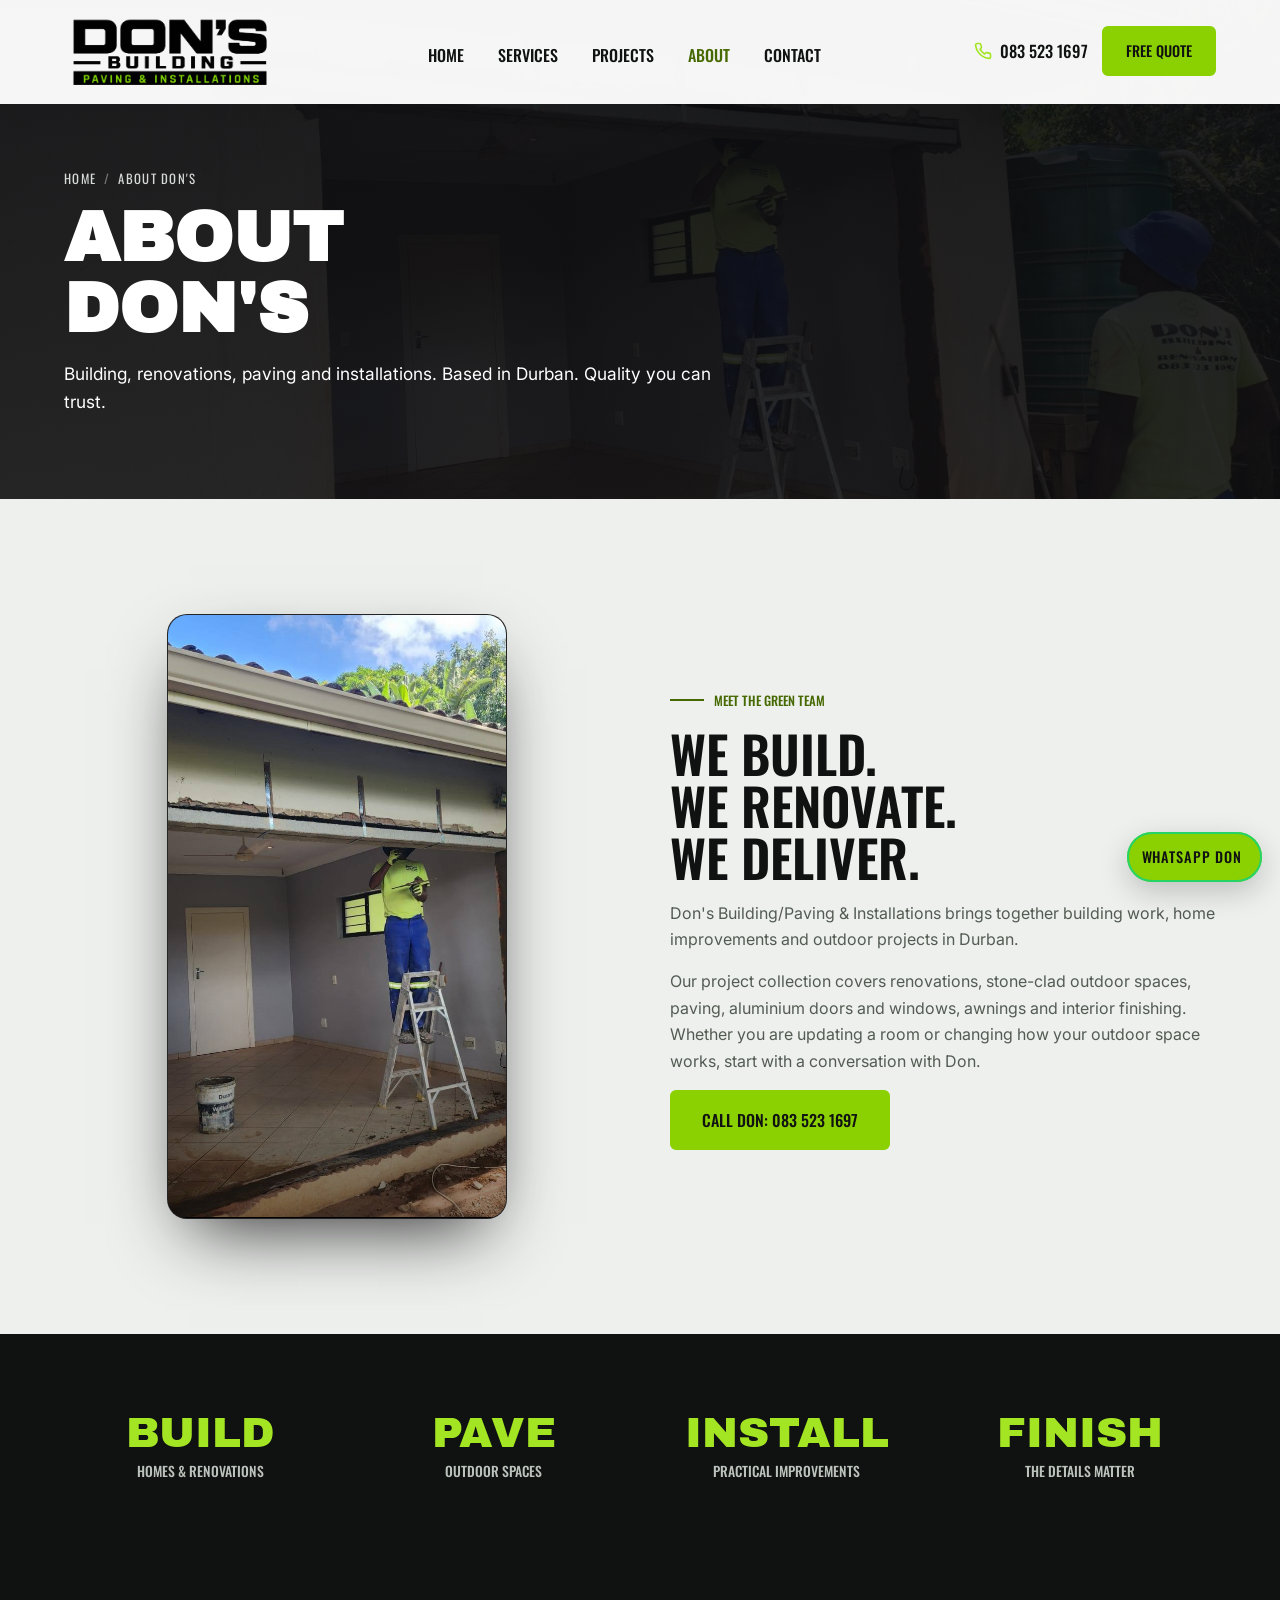
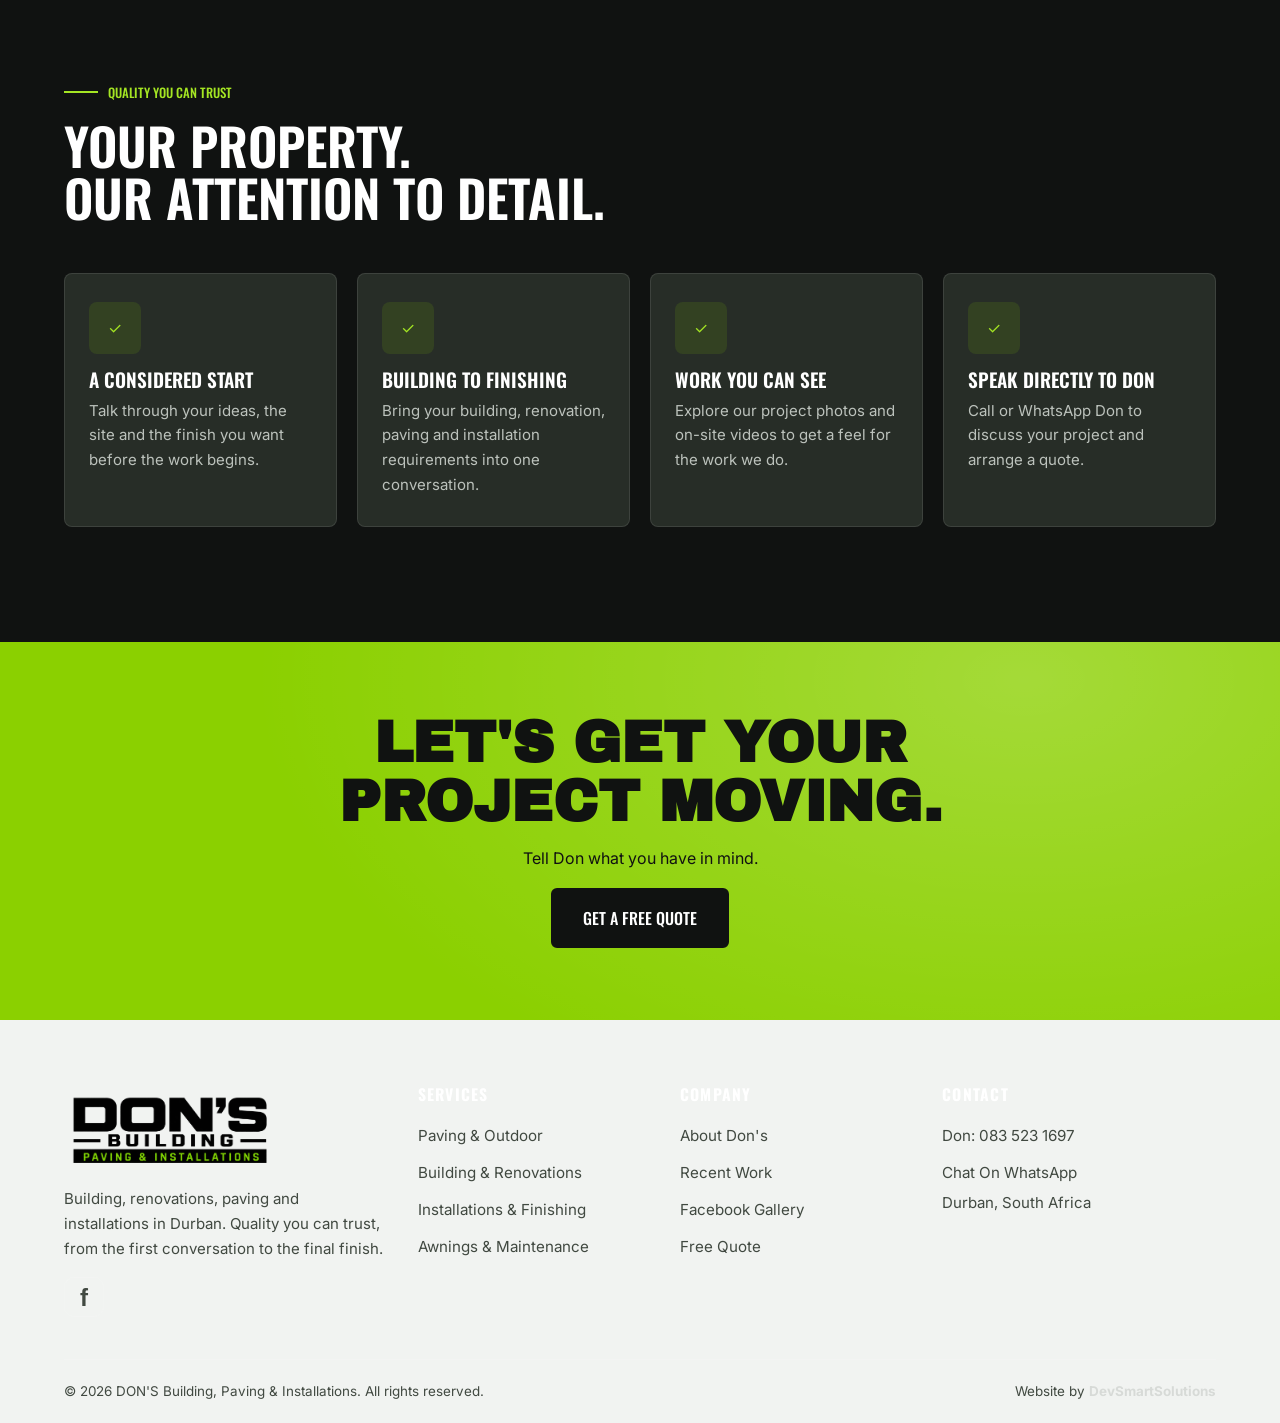
==== commit 7351d46e: "Use original transparent logo with light brand surfaces" ====
--- a/about.html
+++ b/about.html
@@ -23,7 +23,7 @@
 <header class="site-header">
   <div class="container bar">
     <a href="index.html" class="brand" aria-label="DON'S Building, Paving &amp; Installations — Home">
-      <img class="brand-logo" src="images/dons-logo-light.png" alt="DON'S Building, Paving &amp; Installations — Quality You Can Trust">
+      <img class="brand-logo" src="images/dons-logo-transparent.png" alt="DON'S Building, Paving &amp; Installations — Quality You Can Trust">
     </a>
     <nav class="nav">
       <a href="index.html">Home</a>
@@ -53,4 +53,4 @@
   <a class="btn" href="tel:+27835231697" style="margin-top:22px">Call 083 523 1697</a>
 </div>
 
-<main><section class="page-hero"><img src="images/project-team.jpg" alt="Don's project"><div class="scrim"></div><div class="container"><div class="crumbs"><a href="index.html">Home</a><span class="sep">/</span>About Don's</div><h1>About<br>Don's</h1><p style="max-width:62ch;margin-top:16px;font-size:1.08rem">Building, renovations, paving and installations. Based in Durban. Quality you can trust.</p></div></section><section class="pad on-stone"><div class="container split"><div class="reveal media-v"><div class="vcard"><video preload="none" muted loop playsinline poster="images/project-team.jpg"><source src="videos/dons-renovation.mp4" type="video/mp4"></video></div></div><div class="prose reveal"><span class="eyebrow">Meet the green team</span><h2 class="section-title">We build.<br>We renovate.<br>We deliver.</h2><p>Don's Building/Paving &amp; Installations brings together building work, home improvements and outdoor projects in Durban.</p><p>Our project collection covers renovations, stone-clad outdoor spaces, paving, aluminium doors and windows, awnings and interior finishing. Whether you are updating a room or changing how your outdoor space works, start with a conversation with Don.</p><a class="btn" href="tel:+27835231697">Call Don: 083 523 1697</a></div></div></section><section class="pad-s on-dark"><div class="container"><div class="stats"><div class="stat reveal"><div class="n">BUILD</div><div class="l">Homes &amp; Renovations</div></div><div class="stat reveal"><div class="n">PAVE</div><div class="l">Outdoor Spaces</div></div><div class="stat reveal"><div class="n">INSTALL</div><div class="l">Practical Improvements</div></div><div class="stat reveal"><div class="n">FINISH</div><div class="l">The Details Matter</div></div></div></div></section><section class="pad on-dark"><div class="container"><div class="section-head reveal"><span class="eyebrow">Quality you can trust</span><h2 class="section-title">Your property.<br>Our attention to detail.</h2></div><div class="feat-grid"><div class="feat reveal"><div class="ic">&check;</div><h3>A considered start</h3><p>Talk through your ideas, the site and the finish you want before the work begins.</p></div><div class="feat reveal"><div class="ic">&check;</div><h3>Building to finishing</h3><p>Bring your building, renovation, paving and installation requirements into one conversation.</p></div><div class="feat reveal"><div class="ic">&check;</div><h3>Work you can see</h3><p>Explore our project photos and on-site videos to get a feel for the work we do.</p></div><div class="feat reveal"><div class="ic">&check;</div><h3>Speak directly to Don</h3><p>Call or WhatsApp Don to discuss your project and arrange a quote.</p></div></div></div></section><section class="cta-band"><div class="container"><h2>Let's get your<br>project moving.</h2><p>Tell Don what you have in mind.</p><a class="btn dark" href="contact.html">Get a Free Quote</a></div></section></main><footer class="site-footer"><div class="container"><div class="foot-grid"><div class="foot-col"><a href="index.html" class="brand"><img class="brand-logo" src="images/dons-logo-light.png" alt="DON'S Building, Paving &amp; Installations"></a><p>Building, renovations, paving and installations in Durban. Quality you can trust, from the first conversation to the final finish.</p><div class="socials"><a href="https://www.facebook.com/DONSBUILDING" target="_blank" rel="noopener" aria-label="Don's on Facebook">f</a></div></div><div class="foot-col"><h4>Services</h4><a href="services.html#paving">Paving &amp; Outdoor</a><a href="services.html#building">Building &amp; Renovations</a><a href="services.html#installations">Installations &amp; Finishing</a><a href="services.html#outdoor">Awnings &amp; Maintenance</a></div><div class="foot-col"><h4>Company</h4><a href="about.html">About Don's</a><a href="projects.html">Recent Work</a><a href="https://www.facebook.com/DONSBUILDING/photos" target="_blank" rel="noopener">Facebook Gallery</a><a href="contact.html">Free Quote</a></div><div class="foot-col foot-contact"><h4>Contact</h4><a href="tel:+27835231697">Don: 083 523 1697</a><a href="https://wa.me/27835231697" target="_blank" rel="noopener">Chat On WhatsApp</a><p>Durban, South Africa</p></div></div><div class="foot-bottom"><span>&copy; <span id="year">2026</span> DON'S Building, Paving &amp; Installations. All rights reserved.</span><span class="demo">Website by <b>DevSmartSolutions</b></span></div></div></footer><div class="lightbox"><button class="x" aria-label="Close">&times;</button><button class="nav-b prev" aria-label="Previous">&lsaquo;</button><img src="" alt="Don's project preview"><button class="nav-b next" aria-label="Next">&rsaquo;</button></div><a class="wa-float" href="https://wa.me/27835231697?text=Hi%20Don%2C%20I%27d%20like%20a%20quote%20for%20my%20project." target="_blank" rel="noopener" aria-label="Chat with Don on WhatsApp"><span class="lbl">WhatsApp Don</span></a><script src="js/main.js?v=1"></script><script src="js/carousel.js?v=1"></script></body></html>+<main><section class="page-hero"><img src="images/project-team.jpg" alt="Don's project"><div class="scrim"></div><div class="container"><div class="crumbs"><a href="index.html">Home</a><span class="sep">/</span>About Don's</div><h1>About<br>Don's</h1><p style="max-width:62ch;margin-top:16px;font-size:1.08rem">Building, renovations, paving and installations. Based in Durban. Quality you can trust.</p></div></section><section class="pad on-stone"><div class="container split"><div class="reveal media-v"><div class="vcard"><video preload="none" muted loop playsinline poster="images/project-team.jpg"><source src="videos/dons-renovation.mp4" type="video/mp4"></video></div></div><div class="prose reveal"><span class="eyebrow">Meet the green team</span><h2 class="section-title">We build.<br>We renovate.<br>We deliver.</h2><p>Don's Building/Paving &amp; Installations brings together building work, home improvements and outdoor projects in Durban.</p><p>Our project collection covers renovations, stone-clad outdoor spaces, paving, aluminium doors and windows, awnings and interior finishing. Whether you are updating a room or changing how your outdoor space works, start with a conversation with Don.</p><a class="btn" href="tel:+27835231697">Call Don: 083 523 1697</a></div></div></section><section class="pad-s on-dark"><div class="container"><div class="stats"><div class="stat reveal"><div class="n">BUILD</div><div class="l">Homes &amp; Renovations</div></div><div class="stat reveal"><div class="n">PAVE</div><div class="l">Outdoor Spaces</div></div><div class="stat reveal"><div class="n">INSTALL</div><div class="l">Practical Improvements</div></div><div class="stat reveal"><div class="n">FINISH</div><div class="l">The Details Matter</div></div></div></div></section><section class="pad on-dark"><div class="container"><div class="section-head reveal"><span class="eyebrow">Quality you can trust</span><h2 class="section-title">Your property.<br>Our attention to detail.</h2></div><div class="feat-grid"><div class="feat reveal"><div class="ic">&check;</div><h3>A considered start</h3><p>Talk through your ideas, the site and the finish you want before the work begins.</p></div><div class="feat reveal"><div class="ic">&check;</div><h3>Building to finishing</h3><p>Bring your building, renovation, paving and installation requirements into one conversation.</p></div><div class="feat reveal"><div class="ic">&check;</div><h3>Work you can see</h3><p>Explore our project photos and on-site videos to get a feel for the work we do.</p></div><div class="feat reveal"><div class="ic">&check;</div><h3>Speak directly to Don</h3><p>Call or WhatsApp Don to discuss your project and arrange a quote.</p></div></div></div></section><section class="cta-band"><div class="container"><h2>Let's get your<br>project moving.</h2><p>Tell Don what you have in mind.</p><a class="btn dark" href="contact.html">Get a Free Quote</a></div></section></main><footer class="site-footer"><div class="container"><div class="foot-grid"><div class="foot-col"><a href="index.html" class="brand"><img class="brand-logo" src="images/dons-logo-transparent.png" alt="DON'S Building, Paving &amp; Installations"></a><p>Building, renovations, paving and installations in Durban. Quality you can trust, from the first conversation to the final finish.</p><div class="socials"><a href="https://www.facebook.com/DONSBUILDING" target="_blank" rel="noopener" aria-label="Don's on Facebook">f</a></div></div><div class="foot-col"><h4>Services</h4><a href="services.html#paving">Paving &amp; Outdoor</a><a href="services.html#building">Building &amp; Renovations</a><a href="services.html#installations">Installations &amp; Finishing</a><a href="services.html#outdoor">Awnings &amp; Maintenance</a></div><div class="foot-col"><h4>Company</h4><a href="about.html">About Don's</a><a href="projects.html">Recent Work</a><a href="https://www.facebook.com/DONSBUILDING/photos" target="_blank" rel="noopener">Facebook Gallery</a><a href="contact.html">Free Quote</a></div><div class="foot-col foot-contact"><h4>Contact</h4><a href="tel:+27835231697">Don: 083 523 1697</a><a href="https://wa.me/27835231697" target="_blank" rel="noopener">Chat On WhatsApp</a><p>Durban, South Africa</p></div></div><div class="foot-bottom"><span>&copy; <span id="year">2026</span> DON'S Building, Paving &amp; Installations. All rights reserved.</span><span class="demo">Website by <b>DevSmartSolutions</b></span></div></div></footer><div class="lightbox"><button class="x" aria-label="Close">&times;</button><button class="nav-b prev" aria-label="Previous">&lsaquo;</button><img src="" alt="Don's project preview"><button class="nav-b next" aria-label="Next">&rsaquo;</button></div><a class="wa-float" href="https://wa.me/27835231697?text=Hi%20Don%2C%20I%27d%20like%20a%20quote%20for%20my%20project." target="_blank" rel="noopener" aria-label="Chat with Don on WhatsApp"><span class="lbl">WhatsApp Don</span></a><script src="js/main.js?v=1"></script><script src="js/carousel.js?v=1"></script></body></html>
--- a/css/styles.css
+++ b/css/styles.css
@@ -8,9 +8,9 @@
   --ink:#111114;
   --ink-2:#191920;
   --ink-3:#22222b;
-  --red:#E3A129;
-  --red-2:#B97C12;
-  --red-glow:rgba(227,161,41,.42);
+  --red:#8bd000;
+  --red-2:#466900;
+  --red-glow:rgba(139,208,0,.42);
   --stone:#c9c6c0;        /* warm stone */
   --stone-2:#ecebe7;      /* light stone surface */
   --sand:#f7f6f3;         /* off-white canvas */
@@ -219,13 +219,13 @@
 .showcase .txt .lead{font-size:1.02rem}
 .play-badge{position:absolute;top:50%;left:50%;transform:translate(-50%,-50%);z-index:3;width:74px;height:74px;border-radius:50%;
   background:rgba(46,139,28,.92);display:flex;align-items:center;justify-content:center;pointer-events:none;animation:pulse 2.4s infinite}
-@keyframes pulse{0%{box-shadow:0 0 0 0 var(--red-glow)}70%{box-shadow:0 0 0 26px rgba(227,161,41,0)}100%{box-shadow:0 0 0 0 rgba(227,161,41,0)}}
+@keyframes pulse{0%{box-shadow:0 0 0 0 var(--red-glow)}70%{box-shadow:0 0 0 26px rgba(139,208,0,0)}100%{box-shadow:0 0 0 0 rgba(139,208,0,0)}}
 
 /* Features */
 .feat-grid{display:grid;grid-template-columns:repeat(4,1fr);gap:20px}
 .feat{background:var(--ink-3);border:1px solid var(--line);border-radius:var(--radius);padding:28px 24px;transition:.3s var(--ease)}
 .feat:hover{transform:translateY(-6px);border-color:var(--red);box-shadow:var(--shadow-red)}
-.feat .ic{width:52px;height:52px;border-radius:12px;background:rgba(227,161,41,.16);display:flex;align-items:center;justify-content:center;color:var(--red);margin-bottom:16px}
+.feat .ic{width:52px;height:52px;border-radius:12px;background:rgba(139,208,0,.16);display:flex;align-items:center;justify-content:center;color:var(--red);margin-bottom:16px}
 .feat h3{font-family:var(--head);font-weight:600;text-transform:uppercase;font-size:1.2rem;margin-bottom:8px}
 .feat p{color:var(--muted);font-size:.94rem;margin:0}
 
@@ -286,7 +286,7 @@
 .contact-grid{display:grid;grid-template-columns:1fr 1.08fr;gap:46px;align-items:start}
 .info-list{display:flex;flex-direction:column;gap:20px;margin:24px 0 0}
 .info-list .row{display:flex;gap:15px;align-items:flex-start}
-.info-list .ic{flex:0 0 auto;width:46px;height:46px;border-radius:12px;background:rgba(227,161,41,.16);display:flex;align-items:center;justify-content:center;color:var(--red)}
+.info-list .ic{flex:0 0 auto;width:46px;height:46px;border-radius:12px;background:rgba(139,208,0,.16);display:flex;align-items:center;justify-content:center;color:var(--red)}
 .info-list b{font-family:var(--head);text-transform:uppercase;letter-spacing:.05em;font-size:.97rem;display:block;margin-bottom:2px}
 .info-list a,.info-list span{color:var(--muted-d)}
 .on-dark .info-list a,.on-dark .info-list span{color:var(--muted)}
@@ -297,7 +297,7 @@
 .on-dark .form label{color:var(--stone)}
 .form input,.form select,.form textarea{width:100%;padding:13px 15px;border:1.5px solid #dcdcdf;border-radius:10px;font-family:var(--body);font-size:1rem;background:#fafafa;transition:.2s}
 .on-dark .form input,.on-dark .form select,.on-dark .form textarea{background:#2a2a33;border-color:#3a3a44;color:#fff}
-.form input:focus,.form select:focus,.form textarea:focus{outline:none;border-color:var(--red);background:#fff;box-shadow:0 0 0 4px rgba(227,161,41,.14)}
+.form input:focus,.form select:focus,.form textarea:focus{outline:none;border-color:var(--red);background:#fff;box-shadow:0 0 0 4px rgba(139,208,0,.14)}
 .on-dark .form input:focus,.on-dark .form select:focus,.on-dark .form textarea:focus{background:#24242c}
 .form textarea{resize:vertical;min-height:118px}
 .form .two{display:grid;grid-template-columns:1fr 1fr;gap:15px}
@@ -504,7 +504,7 @@
 .on-stone .feat{background:#fff;border-color:var(--line-d);box-shadow:0 16px 34px -26px rgba(0,0,0,.5)}
 .on-stone .feat h3{color:var(--ink)}
 .on-stone .feat p{color:var(--muted-d)}
-.on-stone .feat .ic{background:rgba(227,161,41,.14);color:var(--red)}
+.on-stone .feat .ic{background:rgba(139,208,0,.14);color:var(--red)}
 .on-stone .feat:hover{border-color:var(--red);box-shadow:0 20px 40px -20px rgba(185,124,18,.42)}
 
 /* 3-card variant: the base grid is 4 columns, which leaves a dead cell with 3 cards.
@@ -514,7 +514,7 @@
 }
 
 /* ===========================================================
-   KGM PAVING — brand overrides
+   DONS BUILDING — brand overrides
    Amber is a LOW-contrast colour: it is a surface, never light text
    on white, and anything sitting ON amber is ink, never white.
    =========================================================== */
@@ -525,7 +525,7 @@
 .on-stone .faq summary .pm,.on-stone .checklist svg,.on-stone .svc-list li svg{color:var(--brand-dk)}
 .on-stone .faq summary .pm{border-color:var(--brand-dk)}
 .svc-list li svg{color:var(--brand-dk)}
-.on-stone .feat .ic{background:rgba(227,161,41,.18);color:var(--brand-dk)}
+.on-stone .feat .ic{background:rgba(139,208,0,.18);color:var(--brand-dk)}
 .on-stone .feat:hover{border-color:var(--brand-dk)}
 
 /* Anything sitting on the amber band is ink */
@@ -562,7 +562,7 @@
 
 /* --- fixes after live QA --- */
 /* Play badge was still the inherited green */
-.play-badge{background:rgba(227,161,41,.94)}
+.play-badge{background:rgba(139,208,0,.94)}
 .play-badge svg,.play-badge svg path{fill:var(--on-amber)}
 
 /* "Soon" pills were floating in the header chrome instead of sitting on the label */
--- a/css/dons.css
+++ b/css/dons.css
@@ -1,5 +1,18 @@
 :root{--ink:#101211;--ink-2:#191d19;--ink-3:#272d27;--red:#8bd000;--red-2:#a4e523;--red-glow:rgba(139,208,0,.3);--brand-lt:#a4e523;--brand-deep:#466900;--brand-dk:#466900;--stone:#d7dad7;--stone-2:#eef0ee;--sand:#fafbfa;--muted:#bcc2bc;--muted-d:#535b53;--on-amber:#101211;--radius:8px;--radius-s:6px}
 .brand-logo{width:210px!important;height:auto!important;object-fit:contain}
+.brand-logo,.hero-logo{filter:none!important}
+.site-header,.site-header.scrolled{background:rgba(255,255,255,.96)}
+.nav a,.header-phone{color:#101211}
+.nav a:hover,.nav a.active{color:#466900}
+.burger span{background:#101211}
+.hero{color:#101211}
+.hero .scrim{background:linear-gradient(180deg,rgba(255,255,255,.9),rgba(255,255,255,.76) 45%,rgba(255,255,255,.91))}
+.hero-tag,.hero-sub,.hero-tag .dot,.hero .scroll-cue{color:#101211!important}
+.hero .btn.ghost{color:#101211;border-color:#101211}
+.hero .scroll-cue .line{background:#101211}
+.site-footer{background:#f1f3f1;color:#101211}
+.foot-col p,.foot-col a,.foot-contact,.foot-bottom{color:#414941!important}
+.foot-bottom{border-top-color:#cdd3cd}
 .hero-logo{width:min(660px,85%)!important;height:auto!important;max-height:none!important}
 .site-header .bar{padding-left:24px;padding-right:24px}
 .hero{height:92svh;min-height:650px}
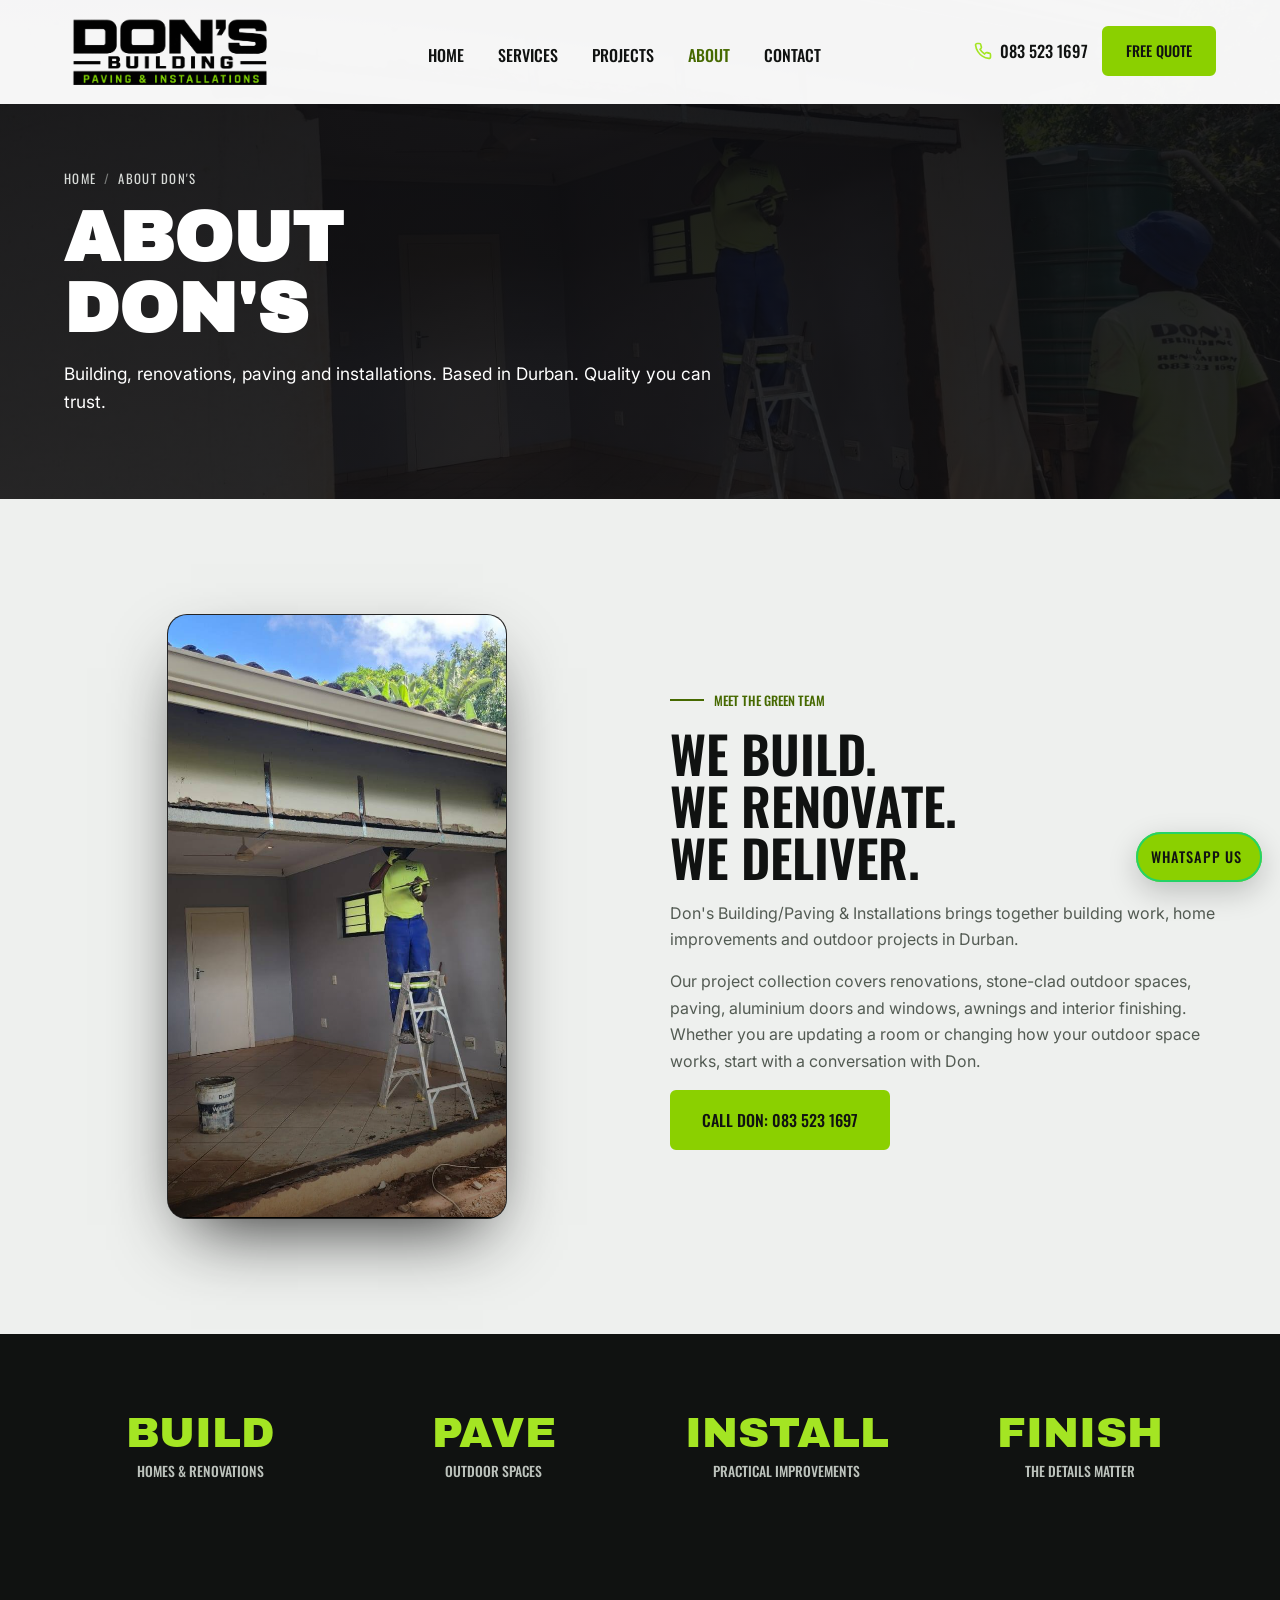
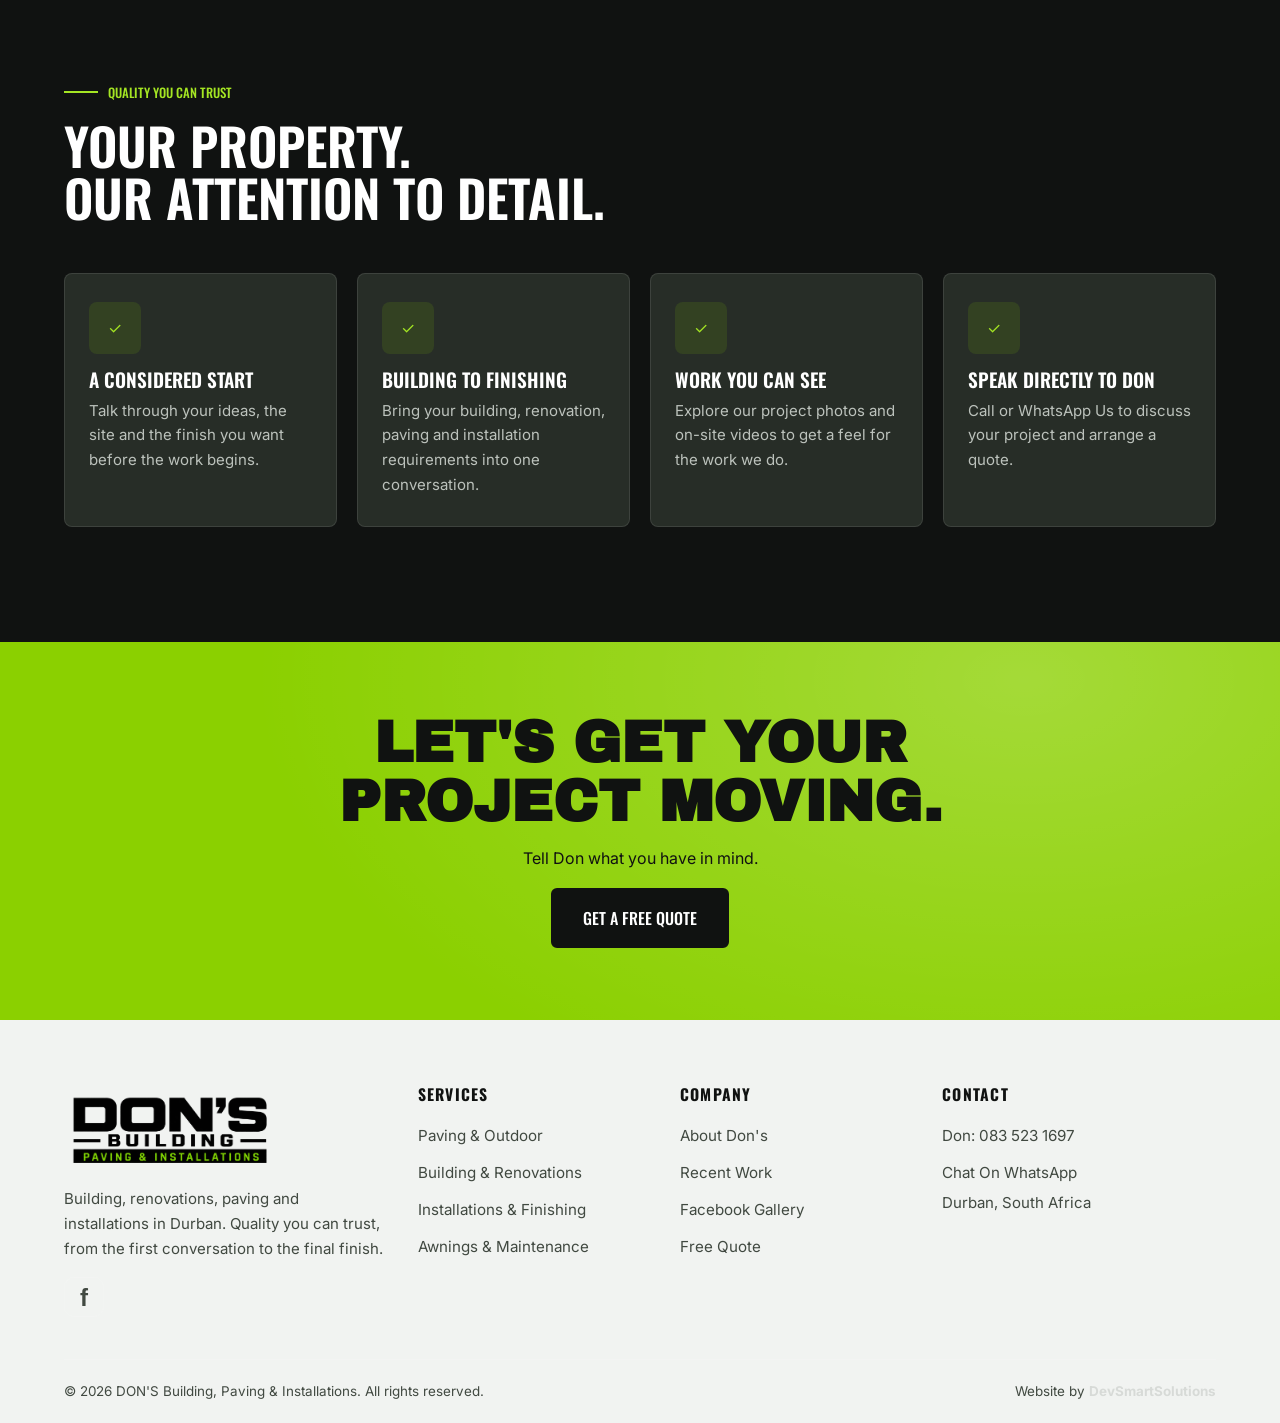
==== commit 204d21e0: "Fix hero sizing video overlay footer contrast and WhatsApp label" ====
--- a/about.html
+++ b/about.html
@@ -15,7 +15,7 @@
 <link rel="preconnect" href="https://fonts.gstatic.com" crossorigin>
 <link href="https://fonts.googleapis.com/css2?family=Archivo+Black&family=Oswald:wght@400;500;600&family=Inter:wght@400;500;600&display=swap" rel="stylesheet">
 <link rel="stylesheet" href="css/styles.css?v=1">
-<link rel="stylesheet" href="css/dons.css?v=1">
+<link rel="stylesheet" href="css/dons.css?v=2">
 </head>
 <body>
 
@@ -53,4 +53,4 @@
   <a class="btn" href="tel:+27835231697" style="margin-top:22px">Call 083 523 1697</a>
 </div>
 
-<main><section class="page-hero"><img src="images/project-team.jpg" alt="Don's project"><div class="scrim"></div><div class="container"><div class="crumbs"><a href="index.html">Home</a><span class="sep">/</span>About Don's</div><h1>About<br>Don's</h1><p style="max-width:62ch;margin-top:16px;font-size:1.08rem">Building, renovations, paving and installations. Based in Durban. Quality you can trust.</p></div></section><section class="pad on-stone"><div class="container split"><div class="reveal media-v"><div class="vcard"><video preload="none" muted loop playsinline poster="images/project-team.jpg"><source src="videos/dons-renovation.mp4" type="video/mp4"></video></div></div><div class="prose reveal"><span class="eyebrow">Meet the green team</span><h2 class="section-title">We build.<br>We renovate.<br>We deliver.</h2><p>Don's Building/Paving &amp; Installations brings together building work, home improvements and outdoor projects in Durban.</p><p>Our project collection covers renovations, stone-clad outdoor spaces, paving, aluminium doors and windows, awnings and interior finishing. Whether you are updating a room or changing how your outdoor space works, start with a conversation with Don.</p><a class="btn" href="tel:+27835231697">Call Don: 083 523 1697</a></div></div></section><section class="pad-s on-dark"><div class="container"><div class="stats"><div class="stat reveal"><div class="n">BUILD</div><div class="l">Homes &amp; Renovations</div></div><div class="stat reveal"><div class="n">PAVE</div><div class="l">Outdoor Spaces</div></div><div class="stat reveal"><div class="n">INSTALL</div><div class="l">Practical Improvements</div></div><div class="stat reveal"><div class="n">FINISH</div><div class="l">The Details Matter</div></div></div></div></section><section class="pad on-dark"><div class="container"><div class="section-head reveal"><span class="eyebrow">Quality you can trust</span><h2 class="section-title">Your property.<br>Our attention to detail.</h2></div><div class="feat-grid"><div class="feat reveal"><div class="ic">&check;</div><h3>A considered start</h3><p>Talk through your ideas, the site and the finish you want before the work begins.</p></div><div class="feat reveal"><div class="ic">&check;</div><h3>Building to finishing</h3><p>Bring your building, renovation, paving and installation requirements into one conversation.</p></div><div class="feat reveal"><div class="ic">&check;</div><h3>Work you can see</h3><p>Explore our project photos and on-site videos to get a feel for the work we do.</p></div><div class="feat reveal"><div class="ic">&check;</div><h3>Speak directly to Don</h3><p>Call or WhatsApp Don to discuss your project and arrange a quote.</p></div></div></div></section><section class="cta-band"><div class="container"><h2>Let's get your<br>project moving.</h2><p>Tell Don what you have in mind.</p><a class="btn dark" href="contact.html">Get a Free Quote</a></div></section></main><footer class="site-footer"><div class="container"><div class="foot-grid"><div class="foot-col"><a href="index.html" class="brand"><img class="brand-logo" src="images/dons-logo-transparent.png" alt="DON'S Building, Paving &amp; Installations"></a><p>Building, renovations, paving and installations in Durban. Quality you can trust, from the first conversation to the final finish.</p><div class="socials"><a href="https://www.facebook.com/DONSBUILDING" target="_blank" rel="noopener" aria-label="Don's on Facebook">f</a></div></div><div class="foot-col"><h4>Services</h4><a href="services.html#paving">Paving &amp; Outdoor</a><a href="services.html#building">Building &amp; Renovations</a><a href="services.html#installations">Installations &amp; Finishing</a><a href="services.html#outdoor">Awnings &amp; Maintenance</a></div><div class="foot-col"><h4>Company</h4><a href="about.html">About Don's</a><a href="projects.html">Recent Work</a><a href="https://www.facebook.com/DONSBUILDING/photos" target="_blank" rel="noopener">Facebook Gallery</a><a href="contact.html">Free Quote</a></div><div class="foot-col foot-contact"><h4>Contact</h4><a href="tel:+27835231697">Don: 083 523 1697</a><a href="https://wa.me/27835231697" target="_blank" rel="noopener">Chat On WhatsApp</a><p>Durban, South Africa</p></div></div><div class="foot-bottom"><span>&copy; <span id="year">2026</span> DON'S Building, Paving &amp; Installations. All rights reserved.</span><span class="demo">Website by <b>DevSmartSolutions</b></span></div></div></footer><div class="lightbox"><button class="x" aria-label="Close">&times;</button><button class="nav-b prev" aria-label="Previous">&lsaquo;</button><img src="" alt="Don's project preview"><button class="nav-b next" aria-label="Next">&rsaquo;</button></div><a class="wa-float" href="https://wa.me/27835231697?text=Hi%20Don%2C%20I%27d%20like%20a%20quote%20for%20my%20project." target="_blank" rel="noopener" aria-label="Chat with Don on WhatsApp"><span class="lbl">WhatsApp Don</span></a><script src="js/main.js?v=1"></script><script src="js/carousel.js?v=1"></script></body></html>+<main><section class="page-hero"><img src="images/project-team.jpg" alt="Don's project"><div class="scrim"></div><div class="container"><div class="crumbs"><a href="index.html">Home</a><span class="sep">/</span>About Don's</div><h1>About<br>Don's</h1><p style="max-width:62ch;margin-top:16px;font-size:1.08rem">Building, renovations, paving and installations. Based in Durban. Quality you can trust.</p></div></section><section class="pad on-stone"><div class="container split"><div class="reveal media-v"><div class="vcard"><video preload="none" muted loop playsinline poster="images/project-team.jpg"><source src="videos/dons-renovation.mp4" type="video/mp4"></video></div></div><div class="prose reveal"><span class="eyebrow">Meet the green team</span><h2 class="section-title">We build.<br>We renovate.<br>We deliver.</h2><p>Don's Building/Paving &amp; Installations brings together building work, home improvements and outdoor projects in Durban.</p><p>Our project collection covers renovations, stone-clad outdoor spaces, paving, aluminium doors and windows, awnings and interior finishing. Whether you are updating a room or changing how your outdoor space works, start with a conversation with Don.</p><a class="btn" href="tel:+27835231697">Call Don: 083 523 1697</a></div></div></section><section class="pad-s on-dark"><div class="container"><div class="stats"><div class="stat reveal"><div class="n">BUILD</div><div class="l">Homes &amp; Renovations</div></div><div class="stat reveal"><div class="n">PAVE</div><div class="l">Outdoor Spaces</div></div><div class="stat reveal"><div class="n">INSTALL</div><div class="l">Practical Improvements</div></div><div class="stat reveal"><div class="n">FINISH</div><div class="l">The Details Matter</div></div></div></div></section><section class="pad on-dark"><div class="container"><div class="section-head reveal"><span class="eyebrow">Quality you can trust</span><h2 class="section-title">Your property.<br>Our attention to detail.</h2></div><div class="feat-grid"><div class="feat reveal"><div class="ic">&check;</div><h3>A considered start</h3><p>Talk through your ideas, the site and the finish you want before the work begins.</p></div><div class="feat reveal"><div class="ic">&check;</div><h3>Building to finishing</h3><p>Bring your building, renovation, paving and installation requirements into one conversation.</p></div><div class="feat reveal"><div class="ic">&check;</div><h3>Work you can see</h3><p>Explore our project photos and on-site videos to get a feel for the work we do.</p></div><div class="feat reveal"><div class="ic">&check;</div><h3>Speak directly to Don</h3><p>Call or WhatsApp Us to discuss your project and arrange a quote.</p></div></div></div></section><section class="cta-band"><div class="container"><h2>Let's get your<br>project moving.</h2><p>Tell Don what you have in mind.</p><a class="btn dark" href="contact.html">Get a Free Quote</a></div></section></main><footer class="site-footer"><div class="container"><div class="foot-grid"><div class="foot-col"><a href="index.html" class="brand"><img class="brand-logo" src="images/dons-logo-transparent.png" alt="DON'S Building, Paving &amp; Installations"></a><p>Building, renovations, paving and installations in Durban. Quality you can trust, from the first conversation to the final finish.</p><div class="socials"><a href="https://www.facebook.com/DONSBUILDING" target="_blank" rel="noopener" aria-label="Don's on Facebook">f</a></div></div><div class="foot-col"><h4>Services</h4><a href="services.html#paving">Paving &amp; Outdoor</a><a href="services.html#building">Building &amp; Renovations</a><a href="services.html#installations">Installations &amp; Finishing</a><a href="services.html#outdoor">Awnings &amp; Maintenance</a></div><div class="foot-col"><h4>Company</h4><a href="about.html">About Don's</a><a href="projects.html">Recent Work</a><a href="https://www.facebook.com/DONSBUILDING/photos" target="_blank" rel="noopener">Facebook Gallery</a><a href="contact.html">Free Quote</a></div><div class="foot-col foot-contact"><h4>Contact</h4><a href="tel:+27835231697">Don: 083 523 1697</a><a href="https://wa.me/27835231697" target="_blank" rel="noopener">Chat On WhatsApp</a><p>Durban, South Africa</p></div></div><div class="foot-bottom"><span>&copy; <span id="year">2026</span> DON'S Building, Paving &amp; Installations. All rights reserved.</span><span class="demo">Website by <b>DevSmartSolutions</b></span></div></div></footer><div class="lightbox"><button class="x" aria-label="Close">&times;</button><button class="nav-b prev" aria-label="Previous">&lsaquo;</button><img src="" alt="Don's project preview"><button class="nav-b next" aria-label="Next">&rsaquo;</button></div><a class="wa-float" href="https://wa.me/27835231697?text=Hi%20Don%2C%20I%27d%20like%20a%20quote%20for%20my%20project." target="_blank" rel="noopener" aria-label="Chat with us on WhatsApp"><span class="lbl">WhatsApp Us</span></a><script src="js/main.js?v=1"></script><script src="js/carousel.js?v=1"></script></body></html>
--- a/css/dons.css
+++ b/css/dons.css
@@ -5,15 +5,16 @@
 .nav a,.header-phone{color:#101211}
 .nav a:hover,.nav a.active{color:#466900}
 .burger span{background:#101211}
-.hero{color:#101211}
-.hero .scrim{background:linear-gradient(180deg,rgba(255,255,255,.9),rgba(255,255,255,.76) 45%,rgba(255,255,255,.91))}
-.hero-tag,.hero-sub,.hero-tag .dot,.hero .scroll-cue{color:#101211!important}
-.hero .btn.ghost{color:#101211;border-color:#101211}
-.hero .scroll-cue .line{background:#101211}
+.hero{color:#fff}
+.hero .scrim{display:none;background:none}
+.hero-tag,.hero-sub,.hero-tag .dot,.hero .scroll-cue{color:#fff!important;text-shadow:0 2px 5px #000,0 0 16px #000}
+.hero .btn.ghost{color:#fff;border-color:#fff;background:#10121180}
+.hero .scroll-cue .line{background:#fff}
 .site-footer{background:#f1f3f1;color:#101211}
 .foot-col p,.foot-col a,.foot-contact,.foot-bottom{color:#414941!important}
 .foot-bottom{border-top-color:#cdd3cd}
-.hero-logo{width:min(660px,85%)!important;height:auto!important;max-height:none!important}
+.site-footer h4{color:#101211}
+.hero-logo{width:min(400px,72%)!important;height:auto!important;max-height:none!important;filter:drop-shadow(0 0 2px #fff) drop-shadow(0 0 8px #ffffffa0)!important}
 .site-header .bar{padding-left:24px;padding-right:24px}
 .hero{height:92svh;min-height:650px}
 .hero .container{padding-top:120px;padding-bottom:85px}
@@ -67,5 +68,5 @@
 :focus-visible{outline:3px solid #66a000;outline-offset:4px}
 .gallery figure:focus-visible{outline-offset:0}
 @media(max-width:1000px){.section-title{font-size:2.7rem}.contact-wrap{gap:35px}.showcase .txt{padding:55px 32px}.brand-logo{width:175px!important}}
-@media(max-width:760px){.hero{min-height:620px;height:92svh}.hero-logo{width:94%!important}.hero .container{padding-top:90px;padding-bottom:75px}.section-title{font-size:2.3rem}.page-hero h1{font-size:2.8rem}.cta-band h2{font-size:2.6rem}.stat .n{font-size:2rem}.process-carousel{min-height:450px;aspect-ratio:4/5}.showcase .txt{padding:48px 24px}.contact-wrap{grid-template-columns:1fr;gap:35px}.form-grid{grid-template-columns:1fr}.brand-logo{width:145px!important}.site-header .bar{padding-left:18px;padding-right:18px}.hero-tag{font-size:.8rem}.hero-sub{font-size:1rem}.process-slide figcaption{font-size:1rem}.foot-grid{gap:28px}}
+@media(max-width:760px){.hero{min-height:620px;height:92svh}.hero-logo{width:min(290px,80%)!important}.hero .container{padding-top:90px;padding-bottom:75px}.section-title{font-size:2.3rem}.page-hero h1{font-size:2.8rem}.cta-band h2{font-size:2.6rem}.stat .n{font-size:2rem}.process-carousel{min-height:450px;aspect-ratio:4/5}.showcase .txt{padding:48px 24px}.contact-wrap{grid-template-columns:1fr;gap:35px}.form-grid{grid-template-columns:1fr}.brand-logo{width:145px!important}.site-header .bar{padding-left:18px;padding-right:18px}.hero-tag{font-size:.8rem}.hero-sub{font-size:1rem}.process-slide figcaption{font-size:1rem}.foot-grid{gap:28px}}
 @media(prefers-reduced-motion:reduce){.process-slide,.reveal{transition:none}.strip .track{animation:none}}
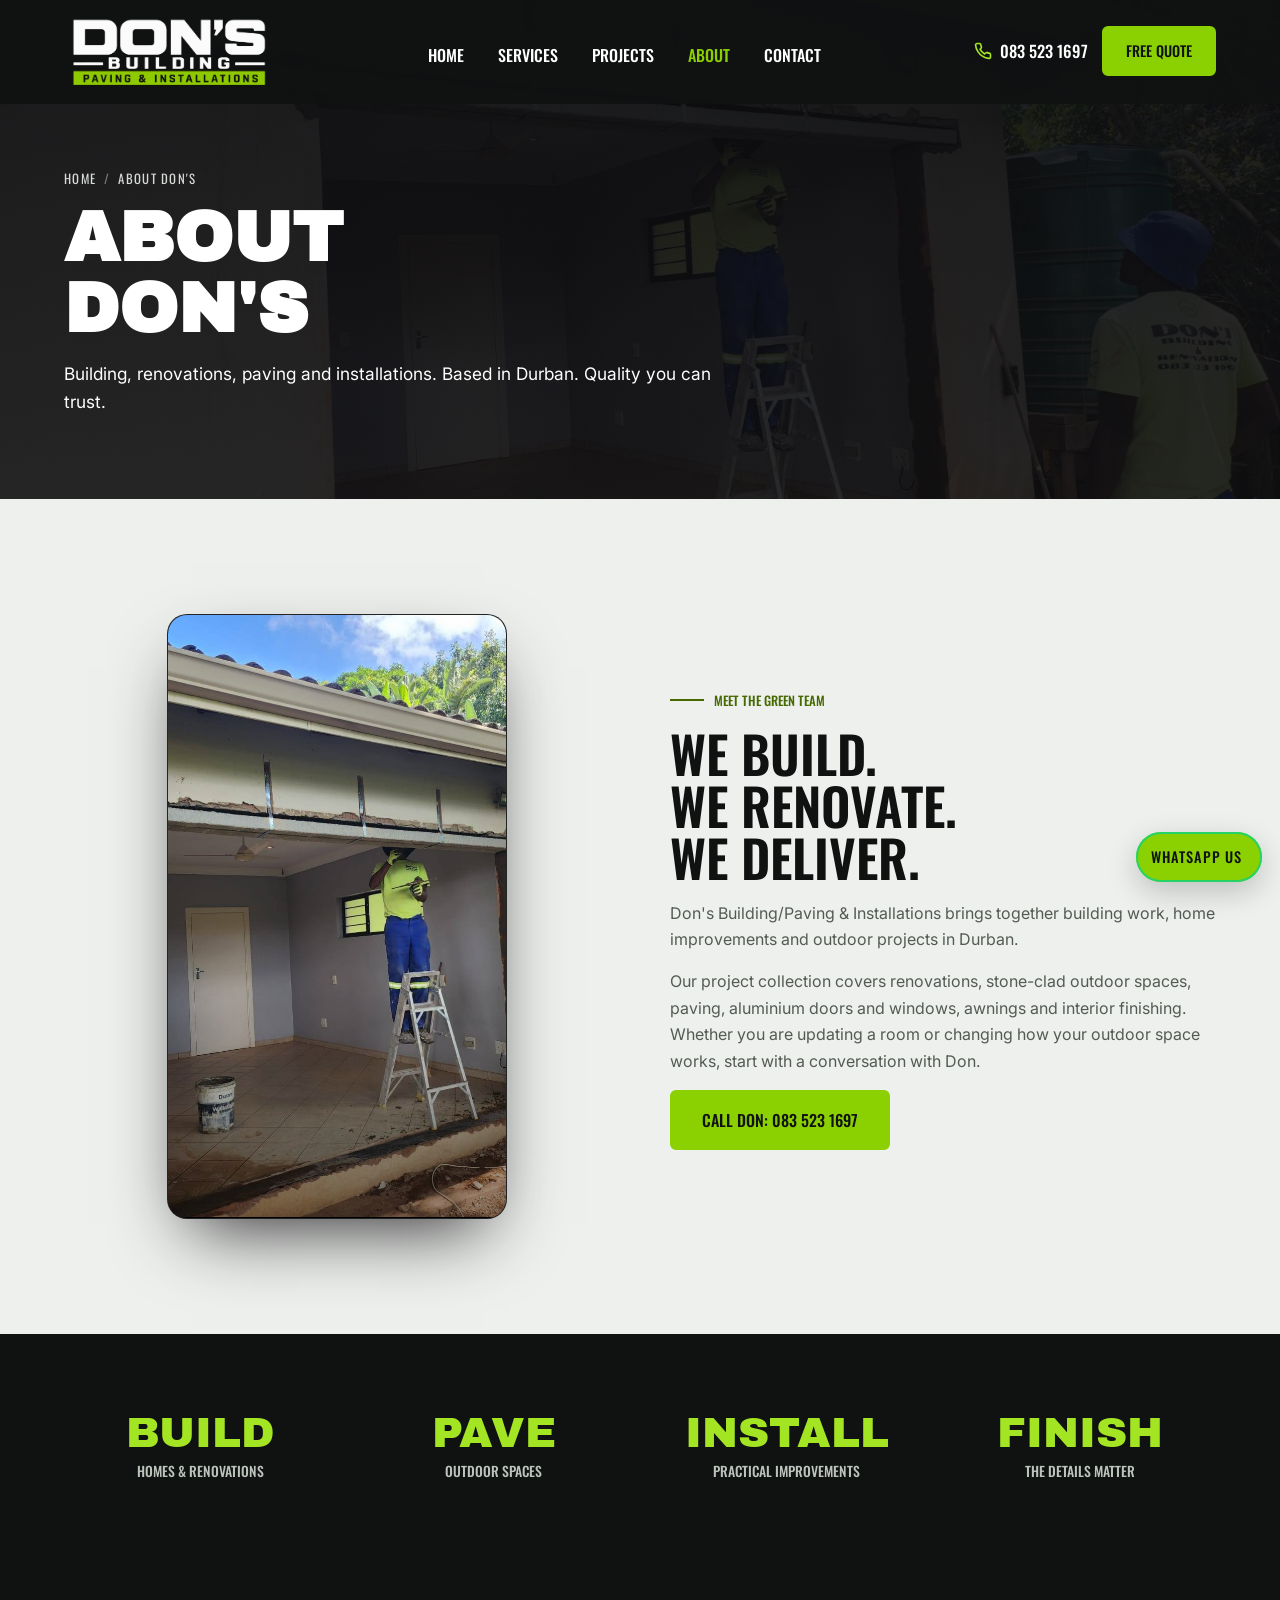
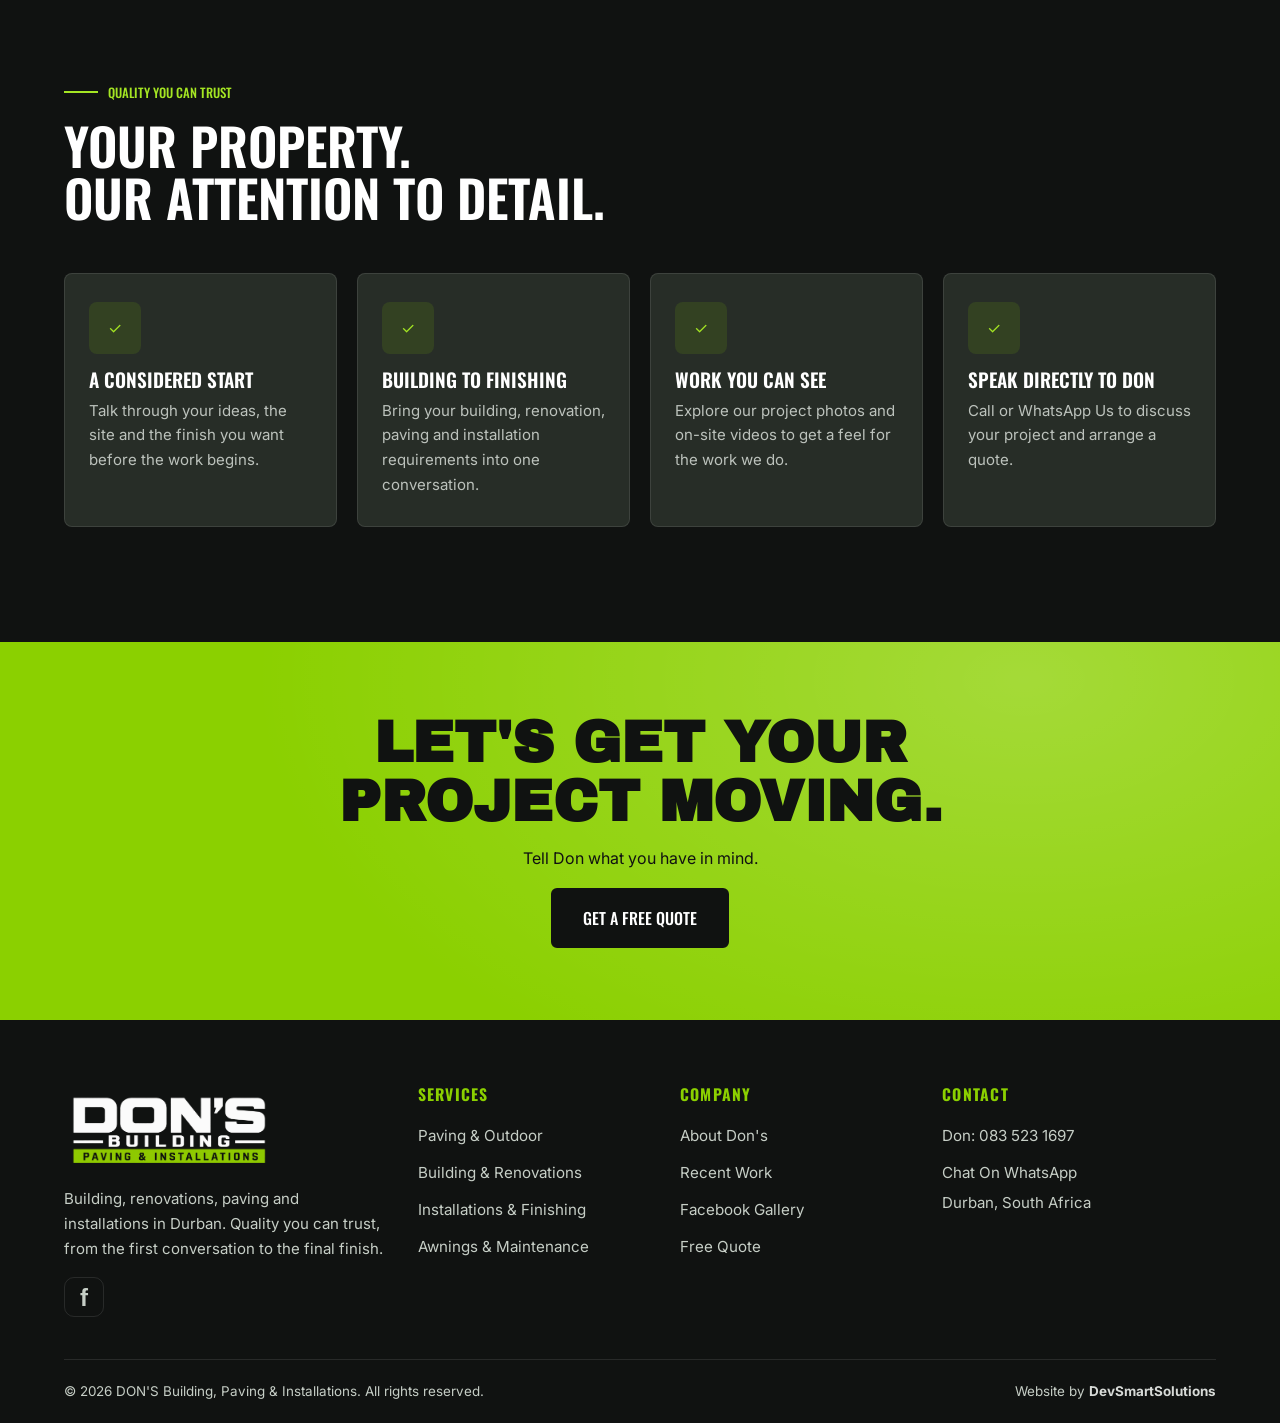
==== commit 4213e64a: "Add white and green logo and balanced dark section palette" ====
--- a/about.html
+++ b/about.html
@@ -15,7 +15,7 @@
 <link rel="preconnect" href="https://fonts.gstatic.com" crossorigin>
 <link href="https://fonts.googleapis.com/css2?family=Archivo+Black&family=Oswald:wght@400;500;600&family=Inter:wght@400;500;600&display=swap" rel="stylesheet">
 <link rel="stylesheet" href="css/styles.css?v=1">
-<link rel="stylesheet" href="css/dons.css?v=2">
+<link rel="stylesheet" href="css/dons.css?v=3">
 </head>
 <body>
 
@@ -23,7 +23,7 @@
 <header class="site-header">
   <div class="container bar">
     <a href="index.html" class="brand" aria-label="DON'S Building, Paving &amp; Installations — Home">
-      <img class="brand-logo" src="images/dons-logo-transparent.png" alt="DON'S Building, Paving &amp; Installations — Quality You Can Trust">
+      <img class="brand-logo" src="images/dons-logo-white-green.png" alt="DON'S Building, Paving &amp; Installations — Quality You Can Trust">
     </a>
     <nav class="nav">
       <a href="index.html">Home</a>
@@ -53,4 +53,4 @@
   <a class="btn" href="tel:+27835231697" style="margin-top:22px">Call 083 523 1697</a>
 </div>
 
-<main><section class="page-hero"><img src="images/project-team.jpg" alt="Don's project"><div class="scrim"></div><div class="container"><div class="crumbs"><a href="index.html">Home</a><span class="sep">/</span>About Don's</div><h1>About<br>Don's</h1><p style="max-width:62ch;margin-top:16px;font-size:1.08rem">Building, renovations, paving and installations. Based in Durban. Quality you can trust.</p></div></section><section class="pad on-stone"><div class="container split"><div class="reveal media-v"><div class="vcard"><video preload="none" muted loop playsinline poster="images/project-team.jpg"><source src="videos/dons-renovation.mp4" type="video/mp4"></video></div></div><div class="prose reveal"><span class="eyebrow">Meet the green team</span><h2 class="section-title">We build.<br>We renovate.<br>We deliver.</h2><p>Don's Building/Paving &amp; Installations brings together building work, home improvements and outdoor projects in Durban.</p><p>Our project collection covers renovations, stone-clad outdoor spaces, paving, aluminium doors and windows, awnings and interior finishing. Whether you are updating a room or changing how your outdoor space works, start with a conversation with Don.</p><a class="btn" href="tel:+27835231697">Call Don: 083 523 1697</a></div></div></section><section class="pad-s on-dark"><div class="container"><div class="stats"><div class="stat reveal"><div class="n">BUILD</div><div class="l">Homes &amp; Renovations</div></div><div class="stat reveal"><div class="n">PAVE</div><div class="l">Outdoor Spaces</div></div><div class="stat reveal"><div class="n">INSTALL</div><div class="l">Practical Improvements</div></div><div class="stat reveal"><div class="n">FINISH</div><div class="l">The Details Matter</div></div></div></div></section><section class="pad on-dark"><div class="container"><div class="section-head reveal"><span class="eyebrow">Quality you can trust</span><h2 class="section-title">Your property.<br>Our attention to detail.</h2></div><div class="feat-grid"><div class="feat reveal"><div class="ic">&check;</div><h3>A considered start</h3><p>Talk through your ideas, the site and the finish you want before the work begins.</p></div><div class="feat reveal"><div class="ic">&check;</div><h3>Building to finishing</h3><p>Bring your building, renovation, paving and installation requirements into one conversation.</p></div><div class="feat reveal"><div class="ic">&check;</div><h3>Work you can see</h3><p>Explore our project photos and on-site videos to get a feel for the work we do.</p></div><div class="feat reveal"><div class="ic">&check;</div><h3>Speak directly to Don</h3><p>Call or WhatsApp Us to discuss your project and arrange a quote.</p></div></div></div></section><section class="cta-band"><div class="container"><h2>Let's get your<br>project moving.</h2><p>Tell Don what you have in mind.</p><a class="btn dark" href="contact.html">Get a Free Quote</a></div></section></main><footer class="site-footer"><div class="container"><div class="foot-grid"><div class="foot-col"><a href="index.html" class="brand"><img class="brand-logo" src="images/dons-logo-transparent.png" alt="DON'S Building, Paving &amp; Installations"></a><p>Building, renovations, paving and installations in Durban. Quality you can trust, from the first conversation to the final finish.</p><div class="socials"><a href="https://www.facebook.com/DONSBUILDING" target="_blank" rel="noopener" aria-label="Don's on Facebook">f</a></div></div><div class="foot-col"><h4>Services</h4><a href="services.html#paving">Paving &amp; Outdoor</a><a href="services.html#building">Building &amp; Renovations</a><a href="services.html#installations">Installations &amp; Finishing</a><a href="services.html#outdoor">Awnings &amp; Maintenance</a></div><div class="foot-col"><h4>Company</h4><a href="about.html">About Don's</a><a href="projects.html">Recent Work</a><a href="https://www.facebook.com/DONSBUILDING/photos" target="_blank" rel="noopener">Facebook Gallery</a><a href="contact.html">Free Quote</a></div><div class="foot-col foot-contact"><h4>Contact</h4><a href="tel:+27835231697">Don: 083 523 1697</a><a href="https://wa.me/27835231697" target="_blank" rel="noopener">Chat On WhatsApp</a><p>Durban, South Africa</p></div></div><div class="foot-bottom"><span>&copy; <span id="year">2026</span> DON'S Building, Paving &amp; Installations. All rights reserved.</span><span class="demo">Website by <b>DevSmartSolutions</b></span></div></div></footer><div class="lightbox"><button class="x" aria-label="Close">&times;</button><button class="nav-b prev" aria-label="Previous">&lsaquo;</button><img src="" alt="Don's project preview"><button class="nav-b next" aria-label="Next">&rsaquo;</button></div><a class="wa-float" href="https://wa.me/27835231697?text=Hi%20Don%2C%20I%27d%20like%20a%20quote%20for%20my%20project." target="_blank" rel="noopener" aria-label="Chat with us on WhatsApp"><span class="lbl">WhatsApp Us</span></a><script src="js/main.js?v=1"></script><script src="js/carousel.js?v=1"></script></body></html>+<main><section class="page-hero"><img src="images/project-team.jpg" alt="Don's project"><div class="scrim"></div><div class="container"><div class="crumbs"><a href="index.html">Home</a><span class="sep">/</span>About Don's</div><h1>About<br>Don's</h1><p style="max-width:62ch;margin-top:16px;font-size:1.08rem">Building, renovations, paving and installations. Based in Durban. Quality you can trust.</p></div></section><section class="pad on-stone"><div class="container split"><div class="reveal media-v"><div class="vcard"><video preload="none" muted loop playsinline poster="images/project-team.jpg"><source src="videos/dons-renovation.mp4" type="video/mp4"></video></div></div><div class="prose reveal"><span class="eyebrow">Meet the green team</span><h2 class="section-title">We build.<br>We renovate.<br>We deliver.</h2><p>Don's Building/Paving &amp; Installations brings together building work, home improvements and outdoor projects in Durban.</p><p>Our project collection covers renovations, stone-clad outdoor spaces, paving, aluminium doors and windows, awnings and interior finishing. Whether you are updating a room or changing how your outdoor space works, start with a conversation with Don.</p><a class="btn" href="tel:+27835231697">Call Don: 083 523 1697</a></div></div></section><section class="pad-s on-dark"><div class="container"><div class="stats"><div class="stat reveal"><div class="n">BUILD</div><div class="l">Homes &amp; Renovations</div></div><div class="stat reveal"><div class="n">PAVE</div><div class="l">Outdoor Spaces</div></div><div class="stat reveal"><div class="n">INSTALL</div><div class="l">Practical Improvements</div></div><div class="stat reveal"><div class="n">FINISH</div><div class="l">The Details Matter</div></div></div></div></section><section class="pad on-dark"><div class="container"><div class="section-head reveal"><span class="eyebrow">Quality you can trust</span><h2 class="section-title">Your property.<br>Our attention to detail.</h2></div><div class="feat-grid"><div class="feat reveal"><div class="ic">&check;</div><h3>A considered start</h3><p>Talk through your ideas, the site and the finish you want before the work begins.</p></div><div class="feat reveal"><div class="ic">&check;</div><h3>Building to finishing</h3><p>Bring your building, renovation, paving and installation requirements into one conversation.</p></div><div class="feat reveal"><div class="ic">&check;</div><h3>Work you can see</h3><p>Explore our project photos and on-site videos to get a feel for the work we do.</p></div><div class="feat reveal"><div class="ic">&check;</div><h3>Speak directly to Don</h3><p>Call or WhatsApp Us to discuss your project and arrange a quote.</p></div></div></div></section><section class="cta-band"><div class="container"><h2>Let's get your<br>project moving.</h2><p>Tell Don what you have in mind.</p><a class="btn dark" href="contact.html">Get a Free Quote</a></div></section></main><footer class="site-footer"><div class="container"><div class="foot-grid"><div class="foot-col"><a href="index.html" class="brand"><img class="brand-logo" src="images/dons-logo-white-green.png" alt="DON'S Building, Paving &amp; Installations"></a><p>Building, renovations, paving and installations in Durban. Quality you can trust, from the first conversation to the final finish.</p><div class="socials"><a href="https://www.facebook.com/DONSBUILDING" target="_blank" rel="noopener" aria-label="Don's on Facebook">f</a></div></div><div class="foot-col"><h4>Services</h4><a href="services.html#paving">Paving &amp; Outdoor</a><a href="services.html#building">Building &amp; Renovations</a><a href="services.html#installations">Installations &amp; Finishing</a><a href="services.html#outdoor">Awnings &amp; Maintenance</a></div><div class="foot-col"><h4>Company</h4><a href="about.html">About Don's</a><a href="projects.html">Recent Work</a><a href="https://www.facebook.com/DONSBUILDING/photos" target="_blank" rel="noopener">Facebook Gallery</a><a href="contact.html">Free Quote</a></div><div class="foot-col foot-contact"><h4>Contact</h4><a href="tel:+27835231697">Don: 083 523 1697</a><a href="https://wa.me/27835231697" target="_blank" rel="noopener">Chat On WhatsApp</a><p>Durban, South Africa</p></div></div><div class="foot-bottom"><span>&copy; <span id="year">2026</span> DON'S Building, Paving &amp; Installations. All rights reserved.</span><span class="demo">Website by <b>DevSmartSolutions</b></span></div></div></footer><div class="lightbox"><button class="x" aria-label="Close">&times;</button><button class="nav-b prev" aria-label="Previous">&lsaquo;</button><img src="" alt="Don's project preview"><button class="nav-b next" aria-label="Next">&rsaquo;</button></div><a class="wa-float" href="https://wa.me/27835231697?text=Hi%20Don%2C%20I%27d%20like%20a%20quote%20for%20my%20project." target="_blank" rel="noopener" aria-label="Chat with us on WhatsApp"><span class="lbl">WhatsApp Us</span></a><script src="js/main.js?v=1"></script><script src="js/carousel.js?v=1"></script></body></html>
--- a/css/dons.css
+++ b/css/dons.css
@@ -1,20 +1,21 @@
 :root{--ink:#101211;--ink-2:#191d19;--ink-3:#272d27;--red:#8bd000;--red-2:#a4e523;--red-glow:rgba(139,208,0,.3);--brand-lt:#a4e523;--brand-deep:#466900;--brand-dk:#466900;--stone:#d7dad7;--stone-2:#eef0ee;--sand:#fafbfa;--muted:#bcc2bc;--muted-d:#535b53;--on-amber:#101211;--radius:8px;--radius-s:6px}
 .brand-logo{width:210px!important;height:auto!important;object-fit:contain}
 .brand-logo,.hero-logo{filter:none!important}
-.site-header,.site-header.scrolled{background:rgba(255,255,255,.96)}
-.nav a,.header-phone{color:#101211}
-.nav a:hover,.nav a.active{color:#466900}
-.burger span{background:#101211}
+.site-header,.site-header.scrolled{background:rgba(16,18,17,.94)}
+.nav a,.header-phone{color:#fff}
+.nav a:hover,.nav a.active{color:#8bd000}
+.burger span{background:#fff}
 .hero{color:#fff}
-.hero .scrim{display:none;background:none}
+.hero .scrim{display:block;background:rgba(16,18,17,.28)}
 .hero-tag,.hero-sub,.hero-tag .dot,.hero .scroll-cue{color:#fff!important;text-shadow:0 2px 5px #000,0 0 16px #000}
 .hero .btn.ghost{color:#fff;border-color:#fff;background:#10121180}
 .hero .scroll-cue .line{background:#fff}
-.site-footer{background:#f1f3f1;color:#101211}
-.foot-col p,.foot-col a,.foot-contact,.foot-bottom{color:#414941!important}
-.foot-bottom{border-top-color:#cdd3cd}
-.site-footer h4{color:#101211}
-.hero-logo{width:min(400px,72%)!important;height:auto!important;max-height:none!important;filter:drop-shadow(0 0 2px #fff) drop-shadow(0 0 8px #ffffffa0)!important}
+.site-footer{background:#101211;color:#fff}
+.foot-col p,.foot-col a,.foot-contact,.foot-bottom{color:#c6cec6!important}
+.foot-col a:hover{color:#8bd000!important}
+.foot-bottom{border-top-color:#ffffff24}
+.site-footer h4{color:#8bd000}
+.hero-logo{width:min(400px,72%)!important;height:auto!important;max-height:none!important;filter:drop-shadow(0 2px 8px #0006)!important}
 .site-header .bar{padding-left:24px;padding-right:24px}
 .hero{height:92svh;min-height:650px}
 .hero .container{padding-top:120px;padding-bottom:85px}
@@ -51,8 +52,11 @@
 .contact-list .row{display:flex;align-items:flex-start;gap:16px}
 .contact-list .ic{width:42px;height:42px;background:#8bd000;color:#101211;display:grid;place-items:center;flex:none;border-radius:6px}
 .contact-list b,.contact-list a,.contact-list span{display:block}
-.quote-form{padding:32px;background:white;border:1px solid #d7dad7;border-radius:8px}
-.quote-form h3{margin-bottom:24px;font-family:var(--head);font-size:1.5rem}
+.on-dark .contact-list a,.on-dark .contact-list span{color:#c6cec6}
+.on-dark .contact-list a:hover{color:#8bd000}
+#contact.on-dark{background:#232b25}
+.quote-form{padding:32px;background:white;color:#101211;border:1px solid #d7dad7;border-radius:8px}
+.quote-form h3,.on-dark .quote-form h3{margin-bottom:24px;font-family:var(--head);font-size:1.5rem;color:#101211}
 .quote-form .fld{margin-bottom:18px}
 .quote-form label{display:block;font-size:.85rem;font-weight:600;margin-bottom:6px}
 .quote-form input,.quote-form select,.quote-form textarea{width:100%;padding:12px;border:1px solid #b8c0b8;border-radius:4px;font:inherit;background:#fafbfa;min-width:0}
